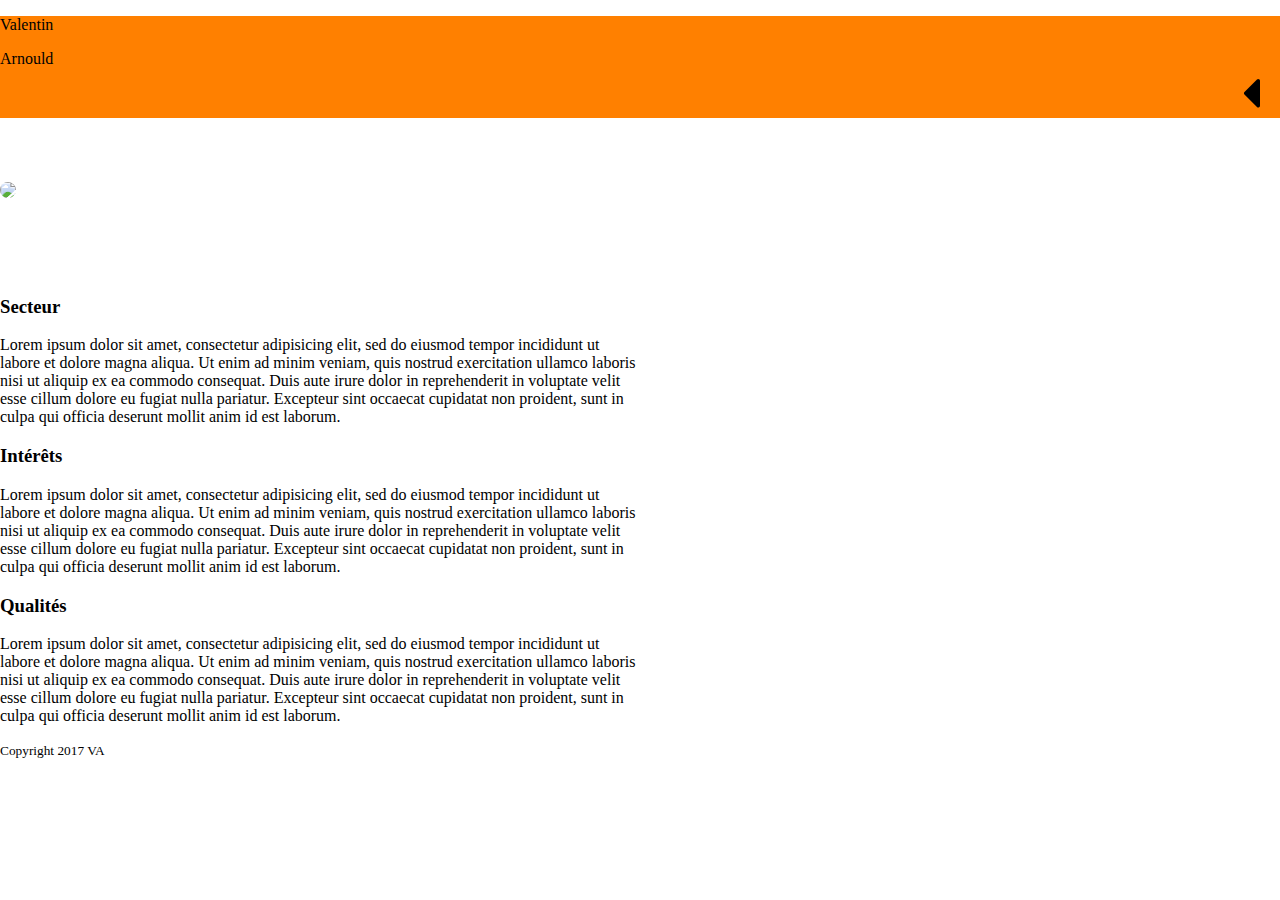
==== index.html @ 3ab49bd7 "ajouts animations" ====
<!DOCTYPE html>
<html lang="fr_FR">
  <head>
    <meta charset="utf-8">
    <title>Mon portefolio</title>
    <meta name="viewport" content="width=device-width, initial-scale=1, shrink-to-fit=no">
    <link rel="stylesheet" href="https://maxcdn.bootstrapcdn.com/font-awesome/4.7.0/css/font-awesome.min.css">
    <link rel="stylesheet" href="css/bootstrap.min.css">
    <link rel="stylesheet" href="css/style.css">
  </head>

  <body>
    <header class="container-fluid">
      <div class="row">
        <div class="col-2">
          <p class="main_nom">Valentin</p>
          <p class="main_nom">Arnould</p>
        </div>
        <div class="col-10 main_menu">
          <div class="develop">
            <ul class="flex-container list-no-style" style="margin-bottom: 0; margin-right: 20px">
              <li class="list-no-style"><a href="#">Présentation</a></li>
              <li class="list-no-style"><a href="#">Parcours</a></li>
              <li class="list-no-style"><a href="#">Compétences</a></li>
            </ul>
          </div>
          <i class="fa fa-caret-left fleche" aria-hidden="true"></i>
        </div>
      </div>
    </header>
    <main class="container mainc">
      <div class="row present" style="padding-bottom: 75px">
        <div class="col-4 bigimage">
          <img src="imgmoa.jpg" class="imgmoa">

          <div class="titres">
            <h3>Analyste programmeur</h3>
            <h3>Qualifié developpeur web junior</h3>
          </div>
        </div>

      </div>
      <div class="row">
        <div class="col">
          <h3>Secteur</h3>
          <p>Lorem ipsum dolor sit amet, consectetur adipisicing elit,
            sed do eiusmod tempor incididunt ut labore et dolore magna aliqua.
            Ut enim ad minim veniam, quis nostrud exercitation ullamco
            laboris nisi ut aliquip ex ea commodo consequat. Duis aute irure
            dolor in reprehenderit in voluptate velit esse cillum dolore eu
            fugiat nulla pariatur. Excepteur sint occaecat cupidatat non
            proident, sunt in culpa qui officia deserunt mollit anim id est
            laborum.</p>
        </div>
        <div class="col">
          <h3>Intérêts</h3>
          <p>Lorem ipsum dolor sit amet, consectetur adipisicing elit,
            sed do eiusmod tempor incididunt ut labore et dolore magna aliqua.
            Ut enim ad minim veniam, quis nostrud exercitation ullamco
            laboris nisi ut aliquip ex ea commodo consequat. Duis aute irure
            dolor in reprehenderit in voluptate velit esse cillum dolore eu
            fugiat nulla pariatur. Excepteur sint occaecat cupidatat non
            proident, sunt in culpa qui officia deserunt mollit anim id est
            laborum.</p>
        </div>
        <div class="col">
          <h3>Qualités</h3>
          <p>Lorem ipsum dolor sit amet, consectetur adipisicing elit,
            sed do eiusmod tempor incididunt ut labore et dolore magna aliqua.
            Ut enim ad minim veniam, quis nostrud exercitation ullamco
            laboris nisi ut aliquip ex ea commodo consequat. Duis aute irure
            dolor in reprehenderit in voluptate velit esse cillum dolore eu
            fugiat nulla pariatur. Excepteur sint occaecat cupidatat non
            proident, sunt in culpa qui officia deserunt mollit anim id est
            laborum.</p>
        </div>
      </div>

      <div class="raspb">

      </div>
    </main>
    <footer class="container text-center">
      <small>Copyright 2017 VA</small>
    </footer>

    <script src="https://code.jquery.com/jquery-3.2.1.slim.min.js"></script>
    <script src="https://cdnjs.cloudflare.com/ajax/libs/popper.js/1.11.0/umd/popper.min.js"></script>
    <script src="js/bootstrap.min.js"></script>
    <script src="js/script.js"></script>
  </body>
</html>
---- css/style.css ----
body {
  margin: 0;
  padding: 0;
}

header {
  //position: fixed;
  background-color: #ff8000;
}

.main_nom {
  margin-bottom: 0;
}

.main_menu {
  overflow: hidden;
  display: flex;
  align-items: center;
  justify-content: flex-end;
  position: relative;
}

.develop {
  transition: 0.5s;
  visibility: visible;
  position: absolute;
  opacity: 0;
  right: -100px;
}

.fleche {
  display: inline;
  float: right;
  font-size: 50px;
  /*padding-top: 10px;*/
  align-items: center;
  padding-right: 20px;
  transition: 1s;
}

.mainc {
  margin-top: 5%;
  width: 50%;
}

.present {
  transition: 2s;
}

.bigimage {
  position: relative;
  opacity: 0;
  transition: 2s all;
  margin: 0 auto;
  display: inline;
}

.titres {
  transition: 1s;
  position: absolute;
  top: 0;
  left: 0;
  width: 1000px;
  opacity: 0;
}


.imgmoa {
  max-width: 100%;
  border-radius: 50%;
  display: inline;
}

.mainc .col {

}

header ul li {

}

header li {
  padding-left: 5px;
  text-transform: uppercase;
}

header li:hover {
  background-color: #000;
  transition: 1s all;
}
header li a:hover {
  color: #fff;
}

header li a {
  color: black;
  font-weight: bold;
}

header ul {
  padding-left: 0;
}

.list-no-style {
  list-style: none;
}

.list-no-style li a {
  text-decoration: none;
}

.flex-container {
  display: flex;
  align-items: center;
  justify-content: center;
}

.flex-wrap {
  flex-wrap: wrap;
}

.flex-wrap-reverse {
  flex-wrap: wrap-reverse;
}

.half-size {
  width: 50%;
}

.min-size-small {
  min-width: 300px;
}

.section-container {
  padding-left: 10%;
  padding-right: 10%;
}

@media screen and (max-width : 800px) {
  .flex-container {
    padding-top: 1%;
  }

  .section-container {
    padding-left: 1%;
    padding-right: 1%;
  }
}
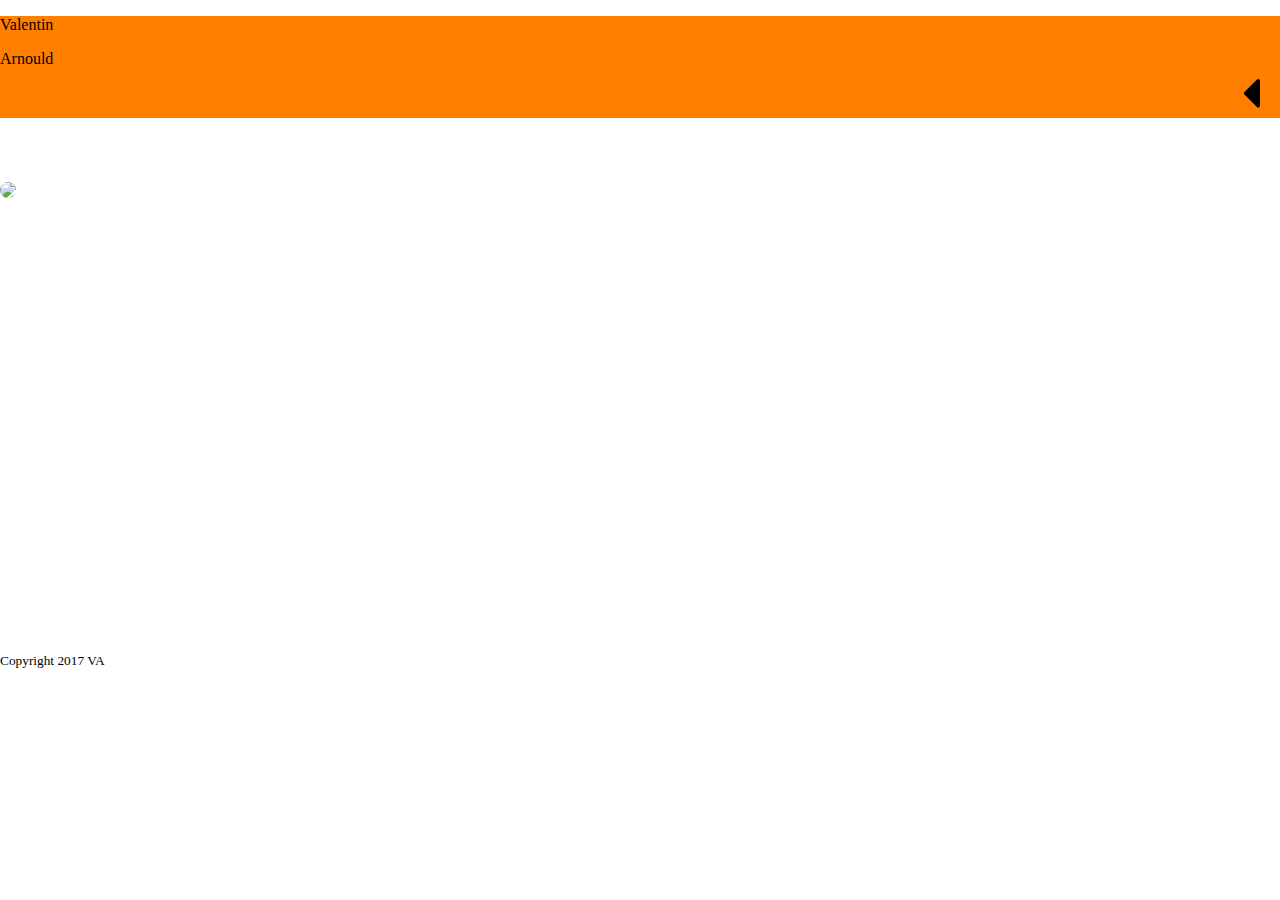
==== commit 7d30cafa: "correctif espace menu haut droite" ====
--- a/index.html
+++ b/index.html
@@ -19,9 +19,9 @@
         <div class="col-10 main_menu">
           <div class="develop">
             <ul class="flex-container list-no-style" style="margin-bottom: 0; margin-right: 20px">
-              <li class="list-no-style"><a href="#">Présentation</a></li>
-              <li class="list-no-style"><a href="#">Parcours</a></li>
-              <li class="list-no-style"><a href="#">Compétences</a></li>
+              <li class="list-no-style" style="padding-left: 0px"><a href="#">Présentation</a></li>
+              <li class="list-no-style" style="padding-left: 0px"><a href="#">Parcours</a></li>
+              <li class="list-no-style" style="padding-left: 0px"><a href="#">Compétences</a></li>
             </ul>
           </div>
           <i class="fa fa-caret-left fleche" aria-hidden="true"></i>
@@ -41,38 +41,35 @@
 
       </div>
       <div class="row">
-        <div class="col">
-          <h3>Secteur</h3>
-          <p>Lorem ipsum dolor sit amet, consectetur adipisicing elit,
-            sed do eiusmod tempor incididunt ut labore et dolore magna aliqua.
-            Ut enim ad minim veniam, quis nostrud exercitation ullamco
-            laboris nisi ut aliquip ex ea commodo consequat. Duis aute irure
-            dolor in reprehenderit in voluptate velit esse cillum dolore eu
-            fugiat nulla pariatur. Excepteur sint occaecat cupidatat non
-            proident, sunt in culpa qui officia deserunt mollit anim id est
-            laborum.</p>
+        <div class="col-4">
+          <div class="secteur">
+            <h3>Secteur</h3>
+            <p>Je me suis orienté dans le domaine de l'informatique, et spécialisé
+            dans le développement. Je travaille dans le développement de programmes,
+            scripts, et récemment au niveai site web. Je sais coder en langages compilés
+            tels que C, C++, C#, en langages de scripts tels que python, shell, html/css,
+            javascript, php. J'ai étudié des méthodes d'analyse UML (diagrammes use case,
+            sequence,class) ainsi que de BDD (entité/association, relationnel). J'ai
+            travaillé sur les systèmes windows, mac, ubuntu/raspbian et sais faire de la
+            virtualisation (machine virtuelle, vagrant).
+            </p>
+          </div>
         </div>
-        <div class="col">
-          <h3>Intérêts</h3>
-          <p>Lorem ipsum dolor sit amet, consectetur adipisicing elit,
-            sed do eiusmod tempor incididunt ut labore et dolore magna aliqua.
-            Ut enim ad minim veniam, quis nostrud exercitation ullamco
-            laboris nisi ut aliquip ex ea commodo consequat. Duis aute irure
-            dolor in reprehenderit in voluptate velit esse cillum dolore eu
-            fugiat nulla pariatur. Excepteur sint occaecat cupidatat non
-            proident, sunt in culpa qui officia deserunt mollit anim id est
-            laborum.</p>
+        <div class="col-4">
+          <div class="interets">
+            <h3>Intérêts</h3>
+            <p>Je sais m'intéresser un peu à tout, j'aime l'informatique,
+              la science, la philosophie, les jeux vidéos, la musique,
+              la science fiction et le fantastique. J'ai également pratiqué
+              divers activités et sports.</p>
+          </div>
         </div>
-        <div class="col">
-          <h3>Qualités</h3>
-          <p>Lorem ipsum dolor sit amet, consectetur adipisicing elit,
-            sed do eiusmod tempor incididunt ut labore et dolore magna aliqua.
-            Ut enim ad minim veniam, quis nostrud exercitation ullamco
-            laboris nisi ut aliquip ex ea commodo consequat. Duis aute irure
-            dolor in reprehenderit in voluptate velit esse cillum dolore eu
-            fugiat nulla pariatur. Excepteur sint occaecat cupidatat non
-            proident, sunt in culpa qui officia deserunt mollit anim id est
-            laborum.</p>
+        <div class="col-4">
+          <div class="qualites">
+            <h3>Qualités</h3>
+            <p>Je suis quelqu'un de jeune, ouvert d'esprit, motivé, positif,
+            curieux, et je sais être autonome comme travailler en équipe.</p>
+          </div>
         </div>
       </div>
 
@@ -84,7 +81,7 @@
       <small>Copyright 2017 VA</small>
     </footer>
 
-    <script src="https://code.jquery.com/jquery-3.2.1.slim.min.js"></script>
+    <script src="https://code.jquery.com/jquery-3.2.1.min.js"></script>
     <script src="https://cdnjs.cloudflare.com/ajax/libs/popper.js/1.11.0/umd/popper.min.js"></script>
     <script src="js/bootstrap.min.js"></script>
     <script src="js/script.js"></script>
--- a/css/style.css
+++ b/css/style.css
@@ -60,7 +60,32 @@
   position: absolute;
   top: 0;
   left: 0;
-  width: 1000px;
+  width: 500px;
+  opacity: 0;
+}
+
+.secteur {
+  transition: 1s;
+  position: relative;
+  top: -100%;
+  /*left: 0%;*/
+/*width: 500px;*/
+  opacity: 0;
+}
+.interets {
+  transition: 1s;
+  position: relative;
+  top: -100%;
+  /*left: 33%;
+/*width: 500px;*/
+  opacity: 0;
+}
+.qualites {
+  transition: 1s;
+  position: relative;
+  top: -100%;
+  /*left:66%;
+/*width: 500px;*/
   opacity: 0;
 }
 
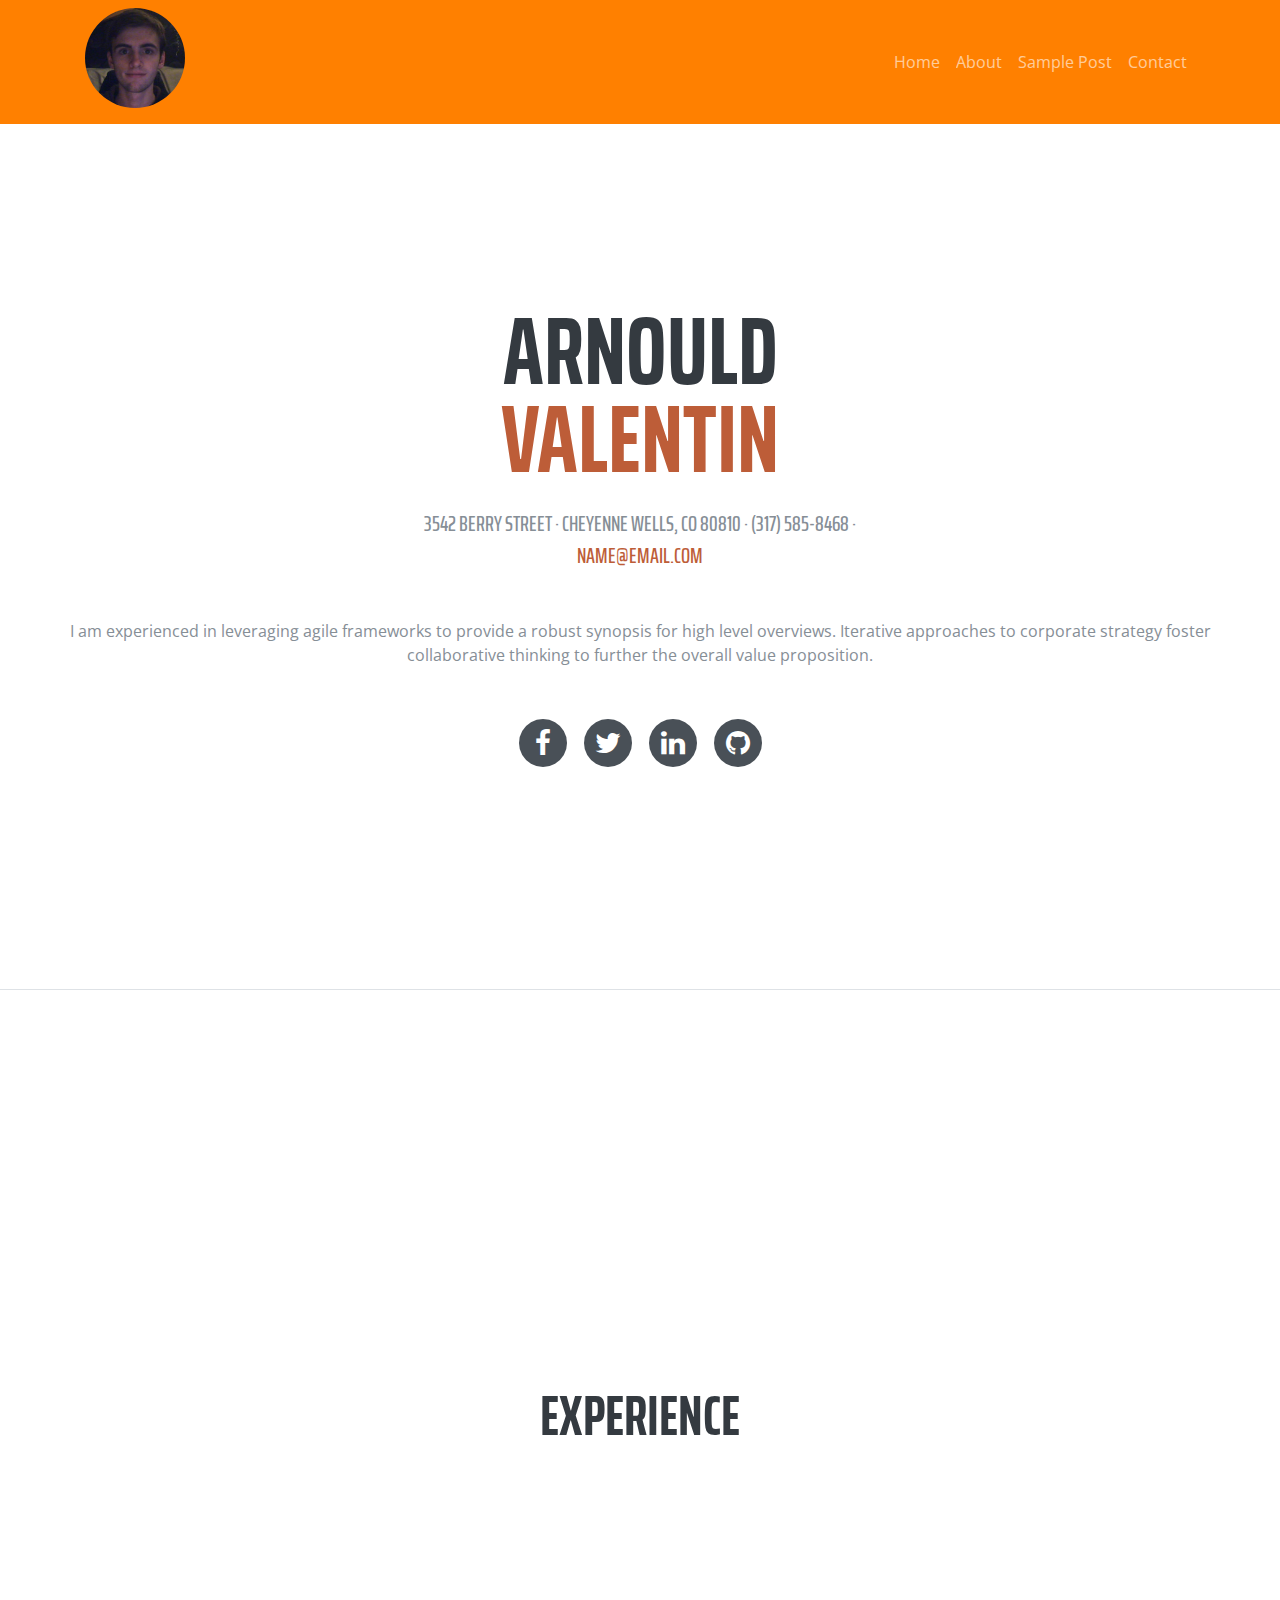
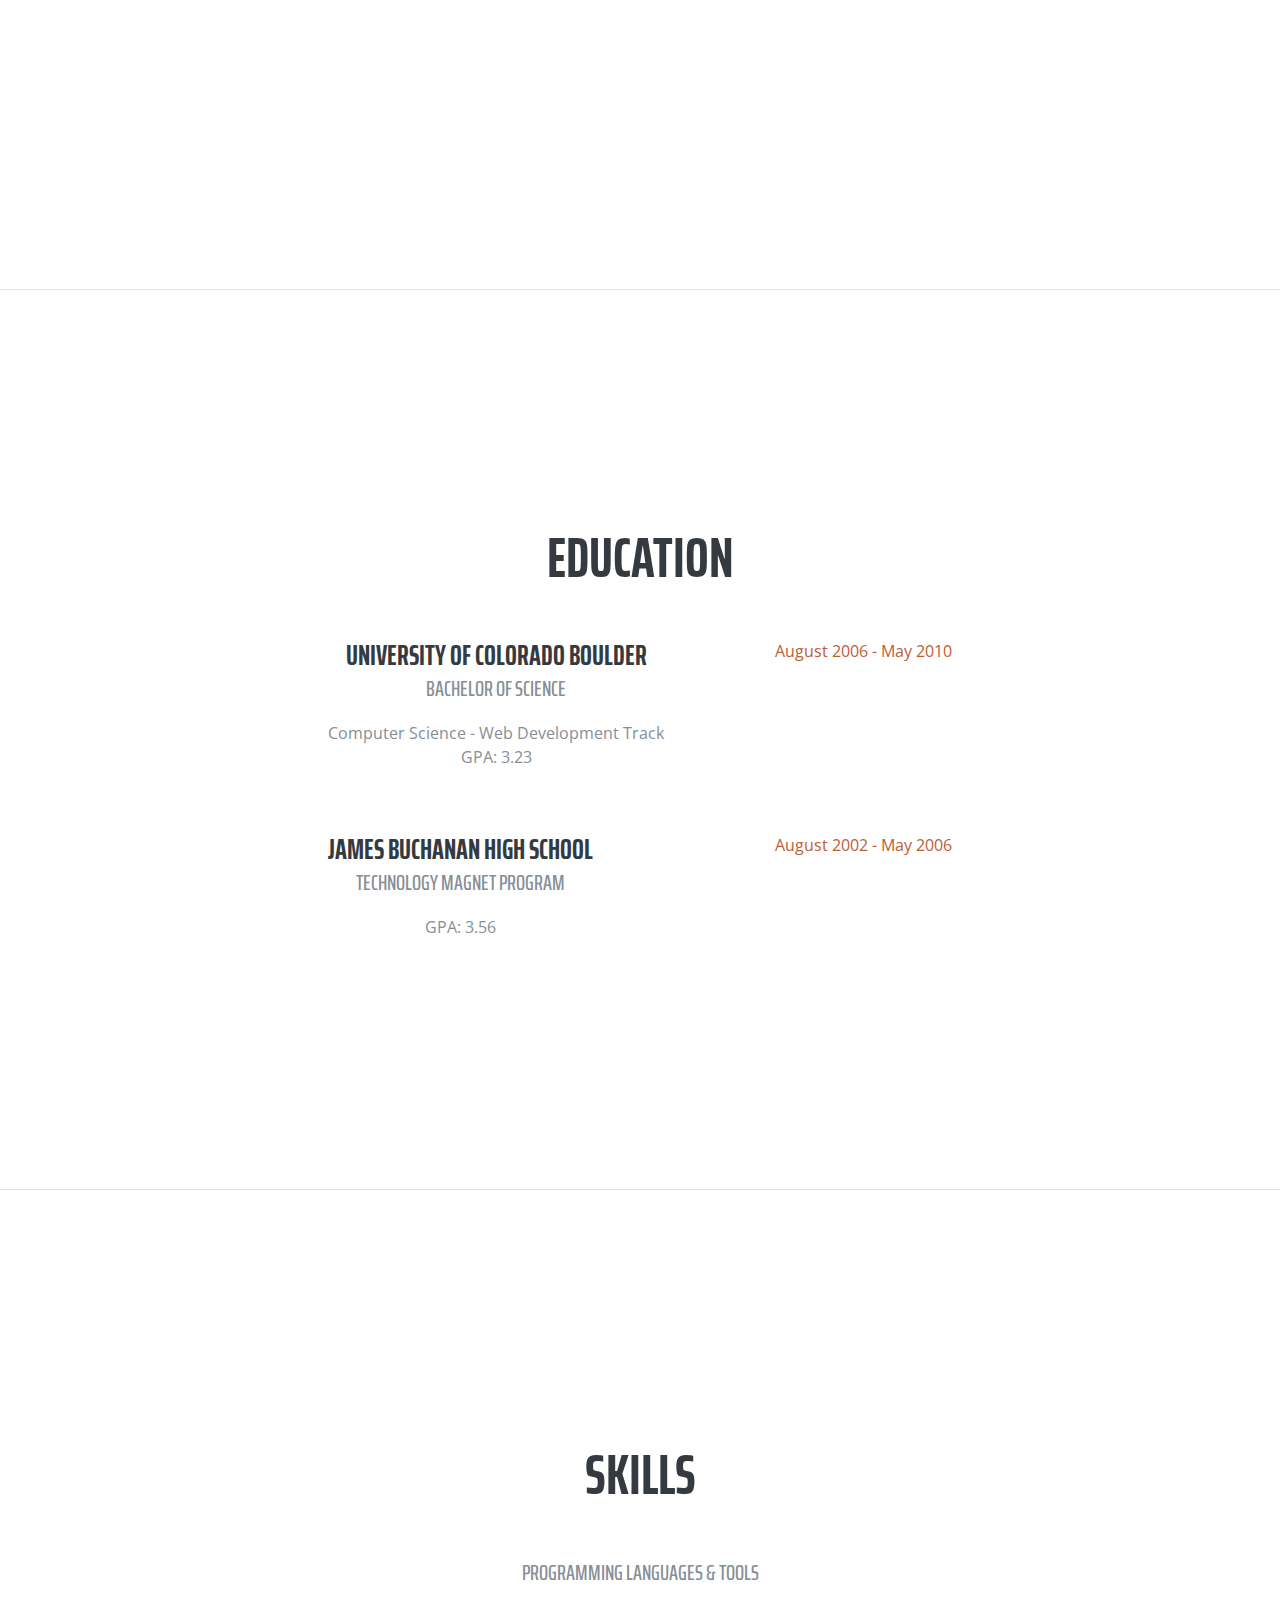
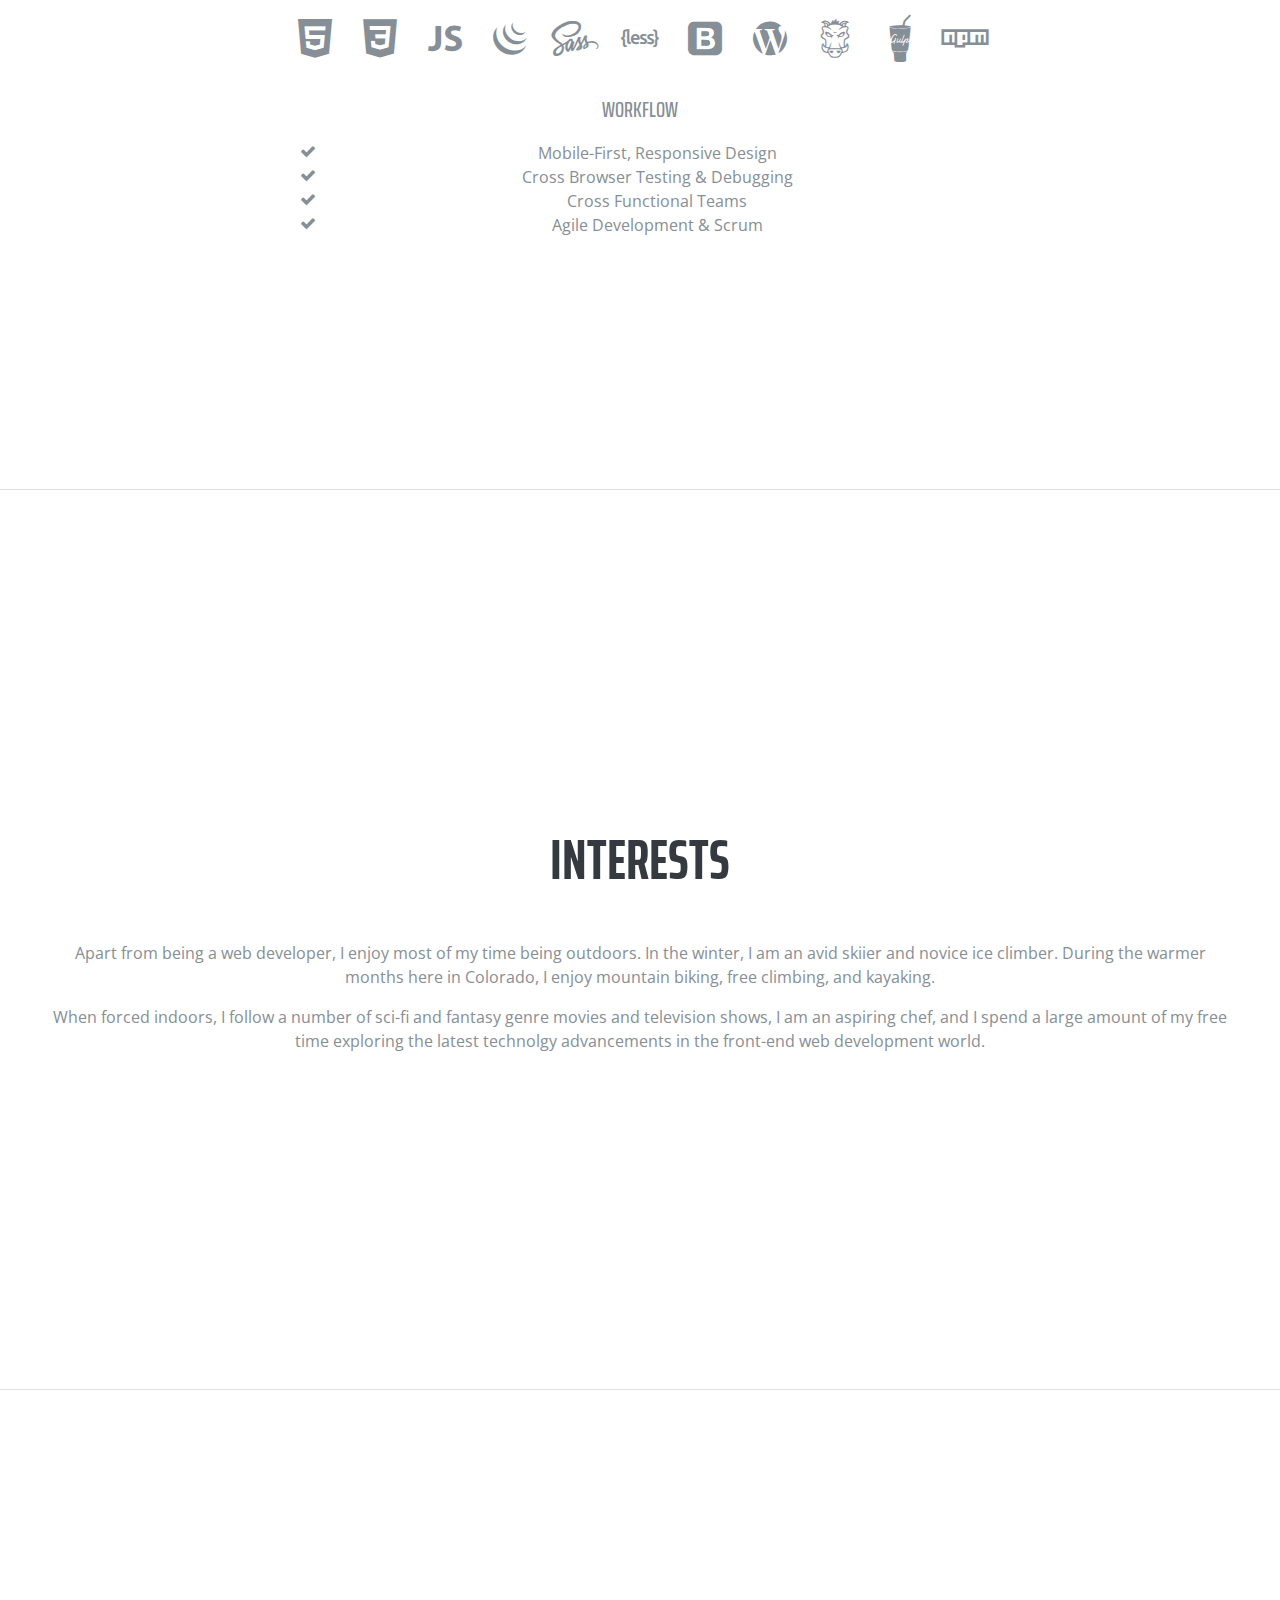
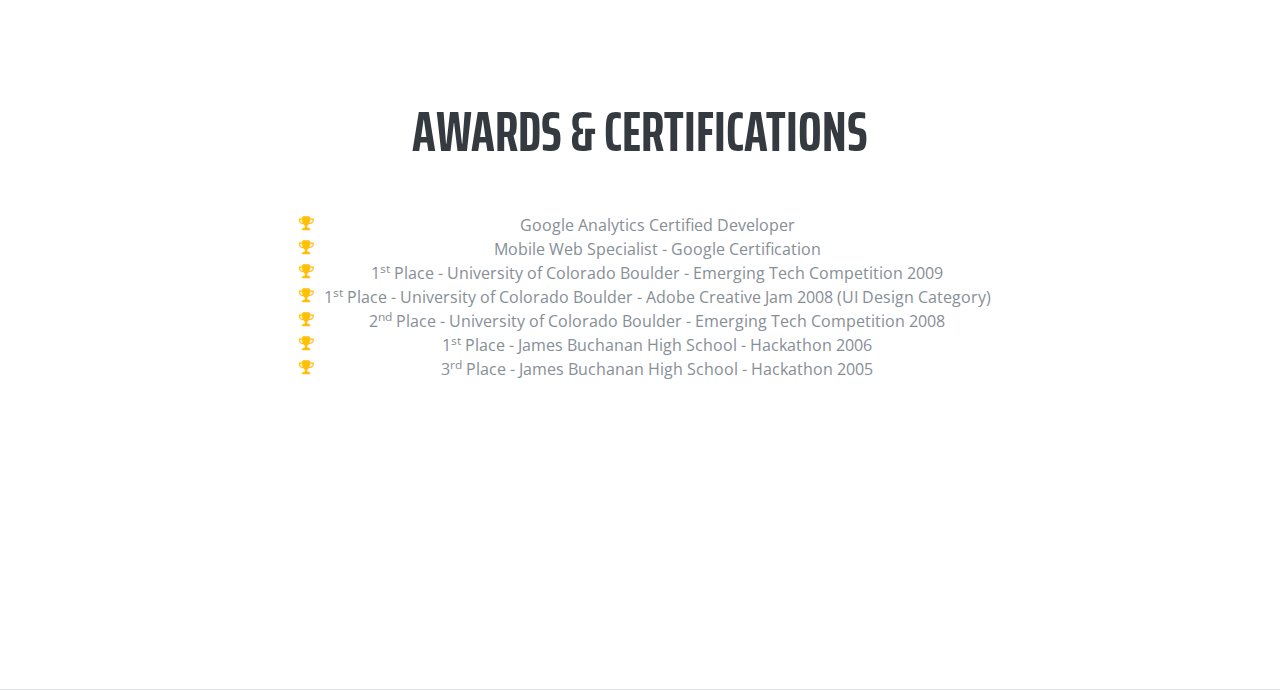
==== commit c6ab4b62: "New portefolio" ====
--- a/index.html
+++ b/index.html
@@ -1,89 +1,360 @@
 <!DOCTYPE html>
-<html lang="fr_FR">
-  <head>
-    <meta charset="utf-8">
-    <title>Mon portefolio</title>
-    <meta name="viewport" content="width=device-width, initial-scale=1, shrink-to-fit=no">
-    <link rel="stylesheet" href="https://maxcdn.bootstrapcdn.com/font-awesome/4.7.0/css/font-awesome.min.css">
-    <link rel="stylesheet" href="css/bootstrap.min.css">
-    <link rel="stylesheet" href="css/style.css">
-  </head>
-
-  <body>
-    <header class="container-fluid">
-      <div class="row">
-        <div class="col-2">
-          <p class="main_nom">Valentin</p>
-          <p class="main_nom">Arnould</p>
-        </div>
-        <div class="col-10 main_menu">
-          <div class="develop">
-            <ul class="flex-container list-no-style" style="margin-bottom: 0; margin-right: 20px">
-              <li class="list-no-style" style="padding-left: 0px"><a href="#">Présentation</a></li>
-              <li class="list-no-style" style="padding-left: 0px"><a href="#">Parcours</a></li>
-              <li class="list-no-style" style="padding-left: 0px"><a href="#">Compétences</a></li>
+<html lang="en">
+
+<head>
+
+  <meta charset="utf-8">
+  <meta name="viewport" content="width=device-width, initial-scale=1, shrink-to-fit=no">
+  <meta name="description" content="">
+  <meta name="author" content="">
+
+  <title>Resume - Start Bootstrap Theme</title>
+
+  <!-- Bootstrap core CSS -->
+  <link href="vendor/bootstrap/css/bootstrap.min.css" rel="stylesheet">
+
+  <!-- Custom fonts for this template -->
+  <link href="https://fonts.googleapis.com/css?family=Saira+Extra+Condensed:100,200,300,400,500,600,700,800,900" rel="stylesheet">
+  <link href="https://fonts.googleapis.com/css?family=Open+Sans:300,300i,400,400i,600,600i,700,700i,800,800i" rel="stylesheet">
+  <link href="vendor/font-awesome/css/font-awesome.min.css" rel="stylesheet">
+  <link rel="stylesheet" type="text/css" href="fullPage/jquery.fullPage.css" />
+  <link rel="stylesheet" href="css/animate.css">
+  <link href="vendor/devicons/css/devicons.min.css" rel="stylesheet">
+  <link href="vendor/simple-line-icons/css/simple-line-icons.css" rel="stylesheet">
+
+  <!-- Custom styles for this template -->
+  <link href="css/resume.min.css" rel="stylesheet">
+  <link href="css/style.css" rel="stylesheet">
+
+</head>
+
+<body>
+
+  <!-- Navigation -->
+  <nav class="navbar navbar-expand-lg navbar-light fixed-top" id="mainNav">
+    <div class="container">
+      <span class="d-none d-lg-block">
+        <img class="img-fluid img-profile rounded-circle mx-auto mb-2 Tronche" src="img/imgmoa.jpg" alt="">
+      </span>
+      <button class="navbar-toggler navbar-toggler-right" type="button" data-toggle="collapse" data-target="#navbarResponsive" aria-controls="navbarResponsive" aria-expanded="false" aria-label="Toggle navigation">
+        Menu
+        <i class="fa fa-bars"></i>
+      </button>
+      <div class="collapse navbar-collapse" id="navbarResponsive">
+        <ul class="navbar-nav ml-auto">
+          <li class="nav-item">
+            <a class="nav-link" href="index.html">Home</a>
+          </li>
+          <li class="nav-item">
+            <a class="nav-link" href="about.html">About</a>
+          </li>
+          <li class="nav-item">
+            <a class="nav-link" href="post.html">Sample Post</a>
+          </li>
+          <li class="nav-item">
+            <a class="nav-link" href="contact.html">Contact</a>
+          </li>
+        </ul>
+      </div>
+    </div>
+  </nav>
+
+  <div class="container-fluid p-0">
+    <div id="fullpage">
+      <div class="" style="margin-top: 7%">
+        <section class="section resume-section p-3 p-lg-5 d-flex d-column" id="about">
+          <div class="my-auto">
+            <h1 class="mb-0">Arnould<br>
+              <span class="text-primary">Valentin</span>
+            </h1>
+            <br>
+            <div class="subheading mb-5 TextHeadoom">3542 Berry Street · Cheyenne Wells, CO 80810 · (317) 585-8468 ·
+              <a href="mailto:name@email.com">name@email.com</a>
+            </div>
+            <p class="mb-5 TextHeadoom">I am experienced in leveraging agile frameworks to provide a robust synopsis for high level overviews. Iterative approaches to corporate strategy foster collaborative thinking to further the overall value proposition.</p>
+            <ul class="list-inline list-social-icons mb-0">
+              <li class="list-inline-item">
+                <a href="#">
+                  <span class="fa-stack fa-lg">
+                    <i class="fa fa-circle fa-stack-2x"></i>
+                    <i class="fa fa-facebook fa-stack-1x fa-inverse"></i>
+                  </span>
+                </a>
+              </li>
+              <li class="list-inline-item">
+                <a href="#">
+                  <span class="fa-stack fa-lg">
+                    <i class="fa fa-circle fa-stack-2x"></i>
+                    <i class="fa fa-twitter fa-stack-1x fa-inverse"></i>
+                  </span>
+                </a>
+              </li>
+              <li class="list-inline-item">
+                <a href="#">
+                  <span class="fa-stack fa-lg">
+                    <i class="fa fa-circle fa-stack-2x"></i>
+                    <i class="fa fa-linkedin fa-stack-1x fa-inverse"></i>
+                  </span>
+                </a>
+              </li>
+              <li class="list-inline-item">
+                <a href="#">
+                  <span class="fa-stack fa-lg">
+                    <i class="fa fa-circle fa-stack-2x"></i>
+                    <i class="fa fa-github fa-stack-1x fa-inverse"></i>
+                  </span>
+                </a>
+              </li>
             </ul>
           </div>
-          <i class="fa fa-caret-left fleche" aria-hidden="true"></i>
-        </div>
+        </section>
+
+        <section class="section resume-section p-3 p-lg-5 d-flex flex-column" id="experience">
+          <div class="my-auto">
+            <h2 class="mb-5">Experience</h2>
+
+          </div>
+
+        </section>
+
+        <section class="section resume-section p-3 p-lg-5 d-flex flex-column" id="education">
+          <div class="my-auto">
+            <h2 class="mb-5">Education</h2>
+
+            <div class="resume-item d-flex flex-column flex-md-row mb-5">
+              <div class="resume-content mr-auto">
+                <h3 class="mb-0">University of Colorado Boulder</h3>
+                <div class="subheading mb-3">Bachelor of Science</div>
+                <div>Computer Science - Web Development Track</div>
+                <p>GPA: 3.23</p>
+              </div>
+              <div class="resume-date text-md-right">
+                <span class="text-primary">August 2006 - May 2010</span>
+              </div>
+            </div>
+
+            <div class="resume-item d-flex flex-column flex-md-row">
+              <div class="resume-content mr-auto">
+                <h3 class="mb-0">James Buchanan High School</h3>
+                <div class="subheading mb-3">Technology Magnet Program</div>
+                <p>GPA: 3.56</p>
+              </div>
+              <div class="resume-date text-md-right">
+                <span class="text-primary">August 2002 - May 2006</span>
+              </div>
+            </div>
+
+          </div>
+        </section>
+
+        <section class="section resume-section p-3 p-lg-5 d-flex flex-column" id="skills">
+          <div class="my-auto">
+            <h2 class="mb-5">Skills</h2>
+
+            <div class="subheading mb-3">Programming Languages &amp; Tools</div>
+            <ul class="list-inline list-icons">
+              <li class="list-inline-item">
+                <i class="devicons devicons-html5"></i>
+              </li>
+              <li class="list-inline-item">
+                <i class="devicons devicons-css3"></i>
+              </li>
+              <li class="list-inline-item">
+                <i class="devicons devicons-javascript"></i>
+              </li>
+              <li class="list-inline-item">
+                <i class="devicons devicons-jquery"></i>
+              </li>
+              <li class="list-inline-item">
+                <i class="devicons devicons-sass"></i>
+              </li>
+              <li class="list-inline-item">
+                <i class="devicons devicons-less"></i>
+              </li>
+              <li class="list-inline-item">
+                <i class="devicons devicons-bootstrap"></i>
+              </li>
+              <li class="list-inline-item">
+                <i class="devicons devicons-wordpress"></i>
+              </li>
+              <li class="list-inline-item">
+                <i class="devicons devicons-grunt"></i>
+              </li>
+              <li class="list-inline-item">
+                <i class="devicons devicons-gulp"></i>
+              </li>
+              <li class="list-inline-item">
+                <i class="devicons devicons-npm"></i>
+              </li>
+            </ul>
+
+            <div class="subheading mb-3">Workflow</div>
+            <ul class="fa-ul mb-0">
+              <li>
+                <i class="fa-li fa fa-check"></i>
+                Mobile-First, Responsive Design
+              </li>
+              <li>
+                <i class="fa-li fa fa-check"></i>
+                Cross Browser Testing &amp; Debugging
+              </li>
+              <li>
+                <i class="fa-li fa fa-check"></i>
+                Cross Functional Teams
+              </li>
+              <li>
+                <i class="fa-li fa fa-check"></i>
+                Agile Development &amp; Scrum
+              </li>
+            </ul>
+          </div>
+        </section>
+
+        <section class="section resume-section p-3 p-lg-5 d-flex flex-column" id="interests">
+          <div class="my-auto">
+            <h2 class="mb-5">Interests</h2>
+            <p>Apart from being a web developer, I enjoy most of my time being outdoors. In the winter, I am an avid skiier and novice ice climber. During the warmer months here in Colorado, I enjoy mountain biking, free climbing, and kayaking.</p>
+            <p class="mb-0">When forced indoors, I follow a number of sci-fi and fantasy genre movies and television shows, I am an aspiring chef, and I spend a large amount of my free time exploring the latest technolgy advancements in the front-end web development world.</p>
+          </div>
+        </section>
+
+        <section class="section resume-section p-3 p-lg-5 d-flex flex-column" id="awards">
+          <div class="my-auto">
+            <h2 class="mb-5">Awards &amp; Certifications</h2>
+            <ul class="fa-ul mb-0">
+              <li>
+                <i class="fa-li fa fa-trophy text-warning"></i>
+                Google Analytics Certified Developer
+              </li>
+              <li>
+                <i class="fa-li fa fa-trophy text-warning"></i>
+                Mobile Web Specialist - Google Certification
+              </li>
+              <li>
+                <i class="fa-li fa fa-trophy text-warning"></i>
+                1<sup>st</sup>
+                Place - University of Colorado Boulder - Emerging Tech Competition 2009
+              </li>
+              <li>
+                <i class="fa-li fa fa-trophy text-warning"></i>
+                1<sup>st</sup>
+                Place - University of Colorado Boulder - Adobe Creative Jam 2008 (UI Design Category)
+              </li>
+              <li>
+                <i class="fa-li fa fa-trophy text-warning"></i>
+                2<sup>nd</sup>
+                Place - University of Colorado Boulder - Emerging Tech Competition 2008
+              </li>
+              <li>
+                <li>
+                  <i class="fa-li fa fa-trophy text-warning"></i>
+                  1<sup>st</sup>
+                  Place - James Buchanan High School - Hackathon 2006
+                </li>
+                <li>
+                  <i class="fa-li fa fa-trophy text-warning"></i>
+                  3<sup>rd</sup>
+                  Place - James Buchanan High School - Hackathon 2005
+                </li>
+              </ul>
+            </div>
+          </section>
       </div>
-    </header>
-    <main class="container mainc">
-      <div class="row present" style="padding-bottom: 75px">
-        <div class="col-4 bigimage">
-          <img src="imgmoa.jpg" class="imgmoa">
-
-          <div class="titres">
-            <h3>Analyste programmeur</h3>
-            <h3>Qualifié developpeur web junior</h3>
-          </div>
-        </div>
-
-      </div>
-      <div class="row">
-        <div class="col-4">
-          <div class="secteur">
-            <h3>Secteur</h3>
-            <p>Je me suis orienté dans le domaine de l'informatique, et spécialisé
-            dans le développement. Je travaille dans le développement de programmes,
-            scripts, et récemment au niveai site web. Je sais coder en langages compilés
-            tels que C, C++, C#, en langages de scripts tels que python, shell, html/css,
-            javascript, php. J'ai étudié des méthodes d'analyse UML (diagrammes use case,
-            sequence,class) ainsi que de BDD (entité/association, relationnel). J'ai
-            travaillé sur les systèmes windows, mac, ubuntu/raspbian et sais faire de la
-            virtualisation (machine virtuelle, vagrant).
-            </p>
-          </div>
-        </div>
-        <div class="col-4">
-          <div class="interets">
-            <h3>Intérêts</h3>
-            <p>Je sais m'intéresser un peu à tout, j'aime l'informatique,
-              la science, la philosophie, les jeux vidéos, la musique,
-              la science fiction et le fantastique. J'ai également pratiqué
-              divers activités et sports.</p>
-          </div>
-        </div>
-        <div class="col-4">
-          <div class="qualites">
-            <h3>Qualités</h3>
-            <p>Je suis quelqu'un de jeune, ouvert d'esprit, motivé, positif,
-            curieux, et je sais être autonome comme travailler en équipe.</p>
-          </div>
-        </div>
-      </div>
-
-      <div class="raspb">
-
-      </div>
-    </main>
-    <footer class="container text-center">
-      <small>Copyright 2017 VA</small>
-    </footer>
-
-    <script src="https://code.jquery.com/jquery-3.2.1.min.js"></script>
-    <script src="https://cdnjs.cloudflare.com/ajax/libs/popper.js/1.11.0/umd/popper.min.js"></script>
-    <script src="js/bootstrap.min.js"></script>
-    <script src="js/script.js"></script>
-  </body>
+    </div>
+
+    </div>
+
+    <!-- Bootstrap core JavaScript -->
+    <!--<script src="vendor/jquery/jquery.min.js"></script>-->
+    <script src="https://code.jquery.com/jquery-3.2.1.js"
+    integrity="sha256-DZAnKJ/6XZ9si04Hgrsxu/8s717jcIzLy3oi35EouyE="
+    crossorigin="anonymous"></script>
+    <script src="vendor/bootstrap/js/bootstrap.bundle.min.js"></script>
+
+    <!-- Plugin JavaScript -->
+    <script src="vendor/jquery-easing/jquery.easing.min.js"></script>
+    <script type="text/javascript" src="fullPage/vendors/scrolloverflow.min.js"></script>
+    <script type="text/javascript" src="fullPage/jquery.fullPage.js"></script>
+    <!-- Custom scripts for this template -->
+    <script src="js/resume.min.js"></script>
+
+    <script>
+    $(document).ready(function() {
+      $('#fullpage').fullpage({
+    		//Navigation
+    		menu: '#menu',
+    		lockAnchors: false,
+    		anchors:['firstPage', 'secondPage'],
+    		navigation: false,
+    		navigationPosition: 'right',
+    		navigationTooltips: ['firstSlide', 'secondSlide'],
+    		showActiveTooltip: false,
+    		slidesNavigation: false,
+    		slidesNavPosition: 'bottom',
+
+    		//Scrolling
+    		css3: true,
+    		scrollingSpeed: 700,
+    		autoScrolling: true,
+    		fitToSection: true,
+    		fitToSectionDelay: 1000,
+    		scrollBar: false,
+    		easing: 'easeOutExpo',
+    		easingcss3: 'ease',
+    		loopBottom: false,
+    		loopTop: false,
+    		loopHorizontal: true,
+    		continuousVertical: false,
+    		continuousHorizontal: false,
+    		scrollHorizontally: false,
+    		interlockedSlides: false,
+    		dragAndMove: false,
+    		offsetSections: false,
+    		resetSliders: false,
+    		fadingEffect: true,
+    		normalScrollElements: '#element1, .element2',
+    		scrollOverflow: false,
+    		scrollOverflowReset: true,
+    		scrollOverflowOptions: null,
+    		touchSensitivity: 15,
+    		normalScrollElementTouchThreshold: 5,
+    		bigSectionsDestination: null,
+
+    		//Accessibility
+    		keyboardScrolling: true,
+    		animateAnchor: true,
+    		recordHistory: true,
+
+    		//Design
+    		controlArrows: true,
+    		verticalCentered: true,
+    		//sectionsColor : ['#ccc', '#fff'],
+    		paddingTop: '3em',
+    		paddingBottom: '10px',
+    		fixedElements: '.navbar, #header, .footer',
+    		responsiveWidth: 0,
+    		responsiveHeight: 0,
+    		responsiveSlides: false,
+    		parallax: false,
+    		parallaxOptions: {type: 'reveal', percentage: 62, property: 'translate'},
+
+    		//Custom selectors
+    		sectionSelector: '.section',
+    		slideSelector: '.slide',
+
+    		lazyLoading: true,
+
+    		//events
+    		onLeave: function(index, nextIndex, direction){},
+    		afterLoad: function(anchorLink, index){},
+    		afterRender: function(){},
+    		afterResize: function(){},
+    		afterResponsive: function(isResponsive){},
+    		afterSlideLoad: function(anchorLink, index, slideAnchor, slideIndex){},
+    		onSlideLeave: function(anchorLink, index, slideIndex, direction, nextSlideIndex){}
+    	});
+    });
+    </script>
+
+</body>
 </html>
--- a/vendor/devicons/css/devicons.min.css
+++ b/vendor/devicons/css/devicons.min.css
@@ -0,0 +1,4 @@
+/*!
+ *  Devicons 1.8.0 made by Theodore Vorillas / http://vorillaz.com 
+ */
+@font-face{font-family:devicons;src:url(../fonts/devicons.eot?xqxft6);src:url(../fonts/devicons.eot?#iefixxqxft6) format("embedded-opentype"),url(../fonts/devicons.woff?xqxft6) format("woff"),url(../fonts/devicons.ttf?xqxft6) format("truetype"),url(../fonts/devicons.svg?xqxft6#devicons) format("svg");font-weight:400;font-style:normal}.devicons{font-family:devicons;speak:none;font-style:normal;font-weight:400;font-variant:normal;text-transform:none;line-height:1;-webkit-font-smoothing:antialiased;-moz-osx-font-smoothing:grayscale}.devicons-git:before{content:"\e602"}.devicons-git_compare:before{content:"\e628"}.devicons-git_branch:before{content:"\e625"}.devicons-git_commit:before{content:"\e629"}.devicons-git_pull_request:before{content:"\e626"}.devicons-git_merge:before{content:"\e627"}.devicons-bitbucket:before{content:"\e603"}.devicons-github_alt:before{content:"\e608"}.devicons-github_badge:before{content:"\e609"}.devicons-github:before{content:"\e60a"}.devicons-github_full:before{content:"\e617"}.devicons-java:before{content:"\e638"}.devicons-ruby:before{content:"\e639"}.devicons-scala:before{content:"\e637"}.devicons-python:before{content:"\e63c"}.devicons-go:before{content:"\e624"}.devicons-ruby_on_rails:before{content:"\e63b"}.devicons-django:before{content:"\e61d"}.devicons-markdown:before{content:"\e63e"}.devicons-php:before{content:"\e63d"}.devicons-mysql:before{content:"\e604"}.devicons-streamline:before{content:"\e605"}.devicons-database:before{content:"\e606"}.devicons-laravel:before{content:"\e63f"}.devicons-javascript:before{content:"\e64e"}.devicons-angular:before{content:"\e653"}.devicons-backbone:before{content:"\e652"}.devicons-coffeescript:before{content:"\e651"}.devicons-jquery:before{content:"\e650"}.devicons-modernizr:before{content:"\e620"}.devicons-jquery_ui:before{content:"\e654"}.devicons-ember:before{content:"\e61b"}.devicons-dojo:before{content:"\e61c"}.devicons-nodejs:before{content:"\e619"}.devicons-nodejs_small:before{content:"\e618"}.devicons-javascript_shield:before{content:"\e64f"}.devicons-bootstrap:before{content:"\e647"}.devicons-sass:before{content:"\e64b"}.devicons-css3_full:before{content:"\e64a"}.devicons-css3:before{content:"\e649"}.devicons-html5:before{content:"\e636"}.devicons-html5_multimedia:before{content:"\e632"}.devicons-html5_device_access:before{content:"\e633"}.devicons-html5_3d_effects:before{content:"\e635"}.devicons-html5_connectivity:before{content:"\e634"}.devicons-ghost_small:before{content:"\e614"}.devicons-ghost:before{content:"\e61f"}.devicons-magento:before{content:"\e640"}.devicons-joomla:before{content:"\e641"}.devicons-jekyll_small:before{content:"\e60d"}.devicons-drupal:before{content:"\e642"}.devicons-wordpress:before{content:"\e60b"}.devicons-grunt:before{content:"\e64c"}.devicons-bower:before{content:"\e64d"}.devicons-npm:before{content:"\e61e"}.devicons-yahoo_small:before{content:"\e62b"}.devicons-yahoo:before{content:"\e615"}.devicons-bing_small:before{content:"\e600"}.devicons-windows:before{content:"\e60f"}.devicons-linux:before{content:"\e612"}.devicons-ubuntu:before{content:"\e63a"}.devicons-android:before{content:"\e60e"}.devicons-apple:before{content:"\e611"}.devicons-appstore:before{content:"\e613"}.devicons-phonegap:before{content:"\e630"}.devicons-blackberry:before{content:"\e623"}.devicons-stackoverflow:before{content:"\e610"}.devicons-techcrunch:before{content:"\e62c"}.devicons-codrops:before{content:"\e62f"}.devicons-css_tricks:before{content:"\e601"}.devicons-smashing_magazine:before{content:"\e62d"}.devicons-netmagazine:before{content:"\e62e"}.devicons-codepen:before{content:"\e616"}.devicons-cssdeck:before{content:"\e62a"}.devicons-hackernews:before{content:"\e61a"}.devicons-dropbox:before{content:"\e607"}.devicons-google_drive:before{content:"\e631"}.devicons-visualstudio:before{content:"\e60c"}.devicons-unity_small:before{content:"\e621"}.devicons-raspberry_pi:before{content:"\e622"}.devicons-chrome:before{content:"\e643"}.devicons-ie:before{content:"\e644"}.devicons-firefox:before{content:"\e645"}.devicons-opera:before{content:"\e646"}.devicons-safari:before{content:"\e648"}.devicons-swift:before{content:"\e655"}.devicons-symfony:before{content:"\e656"}.devicons-symfony_badge:before{content:"\e657"}.devicons-less:before{content:"\e658"}.devicons-stylus:before{content:"\e659"}.devicons-trello:before{content:"\e65a"}.devicons-atlassian:before{content:"\e65b"}.devicons-jira:before{content:"\e65c"}.devicons-envato:before{content:"\e65d"}.devicons-snap_svg:before{content:"\e65e"}.devicons-raphael:before{content:"\e65f"}.devicons-google_analytics:before{content:"\e660"}.devicons-compass:before{content:"\e661"}.devicons-onedrive:before{content:"\e662"}.devicons-gulp:before{content:"\e663"}.devicons-atom:before{content:"\e664"}.devicons-cisco:before{content:"\e665"}.devicons-nancy:before{content:"\e666"}.devicons-clojure:before{content:"\e668"}.devicons-clojure_alt:before{content:"\e66a"}.devicons-perl:before{content:"\e669"}.devicons-celluloid:before{content:"\e66b"}.devicons-w3c:before{content:"\e66c"}.devicons-redis:before{content:"\e66d"}.devicons-postgresql:before{content:"\e66e"}.devicons-webplatform:before{content:"\e66f"}.devicons-jenkins:before{content:"\e667"}.devicons-requirejs:before{content:"\e670"}.devicons-opensource:before{content:"\e671"}.devicons-typo3:before{content:"\e672"}.devicons-uikit:before{content:"\e673"}.devicons-doctrine:before{content:"\e674"}.devicons-groovy:before{content:"\e675"}.devicons-nginx:before{content:"\e676"}.devicons-haskell:before{content:"\e677"}.devicons-zend:before{content:"\e678"}.devicons-gnu:before{content:"\e679"}.devicons-yeoman:before{content:"\e67a"}.devicons-heroku:before{content:"\e67b"}.devicons-debian:before{content:"\e67d"}.devicons-travis:before{content:"\e67e"}.devicons-dotnet:before{content:"\e67f"}.devicons-codeigniter:before{content:"\e680"}.devicons-javascript_badge:before{content:"\e681"}.devicons-yii:before{content:"\e682"}.devicons-msql_server:before{content:"\e67c"}.devicons-composer:before{content:"\e683"}.devicons-krakenjs_badge:before{content:"\e684"}.devicons-krakenjs:before{content:"\e685"}.devicons-mozilla:before{content:"\e686"}.devicons-firebase:before{content:"\e687"}.devicons-sizzlejs:before{content:"\e688"}.devicons-creativecommons:before{content:"\e689"}.devicons-creativecommons_badge:before{content:"\e68a"}.devicons-mitlicence:before{content:"\e68b"}.devicons-senchatouch:before{content:"\e68c"}.devicons-bugsense:before{content:"\e68d"}.devicons-extjs:before{content:"\e68e"}.devicons-mootools_badge:before{content:"\e68f"}.devicons-mootools:before{content:"\e690"}.devicons-ruby_rough:before{content:"\e691"}.devicons-komodo:before{content:"\e692"}.devicons-coda:before{content:"\e693"}.devicons-bintray:before{content:"\e694"}.devicons-terminal:before{content:"\e695"}.devicons-code:before{content:"\e696"}.devicons-responsive:before{content:"\e697"}.devicons-dart:before{content:"\e698"}.devicons-aptana:before{content:"\e699"}.devicons-mailchimp:before{content:"\e69a"}.devicons-netbeans:before{content:"\e69b"}.devicons-dreamweaver:before{content:"\e69c"}.devicons-brackets:before{content:"\e69d"}.devicons-eclipse:before{content:"\e69e"}.devicons-cloud9:before{content:"\e69f"}.devicons-scrum:before{content:"\e6a0"}.devicons-prolog:before{content:"\e6a1"}.devicons-terminal_badge:before{content:"\e6a2"}.devicons-code_badge:before{content:"\e6a3"}.devicons-mongodb:before{content:"\e6a4"}.devicons-meteor:before{content:"\e6a5"}.devicons-meteorfull:before{content:"\e6a6"}.devicons-fsharp:before{content:"\e6a7"}.devicons-rust:before{content:"\e6a8"}.devicons-ionic:before{content:"\e6a9"}.devicons-sublime:before{content:"\e6aa"}.devicons-appcelerator:before{content:"\e6ab"}.devicons-asterisk:before{content:"\e6ac"}.devicons-aws:before{content:"\e6ad"}.devicons-digital-ocean:before{content:"\e6ae"}.devicons-dlang:before{content:"\e6af"}.devicons-docker:before{content:"\e6b0"}.devicons-erlang:before{content:"\e6b1"}.devicons-google-cloud-platform:before{content:"\e6b2"}.devicons-grails:before{content:"\e6b3"}.devicons-illustrator:before{content:"\e6b4"}.devicons-intellij:before{content:"\e6b5"}.devicons-materializecss:before{content:"\e6b6"}.devicons-openshift:before{content:"\e6b7"}.devicons-photoshop:before{content:"\e6b8"}.devicons-rackspace:before{content:"\e6b9"}.devicons-react:before{content:"\e6ba"}.devicons-redhat:before{content:"\e6bb"}.devicons-scriptcs:before{content:"\e6bc"}.devicons-sqllite:before{content:"\e6c4"}.devicons-vim:before{content:"\e6c5"}--- a/vendor/simple-line-icons/css/simple-line-icons.css
+++ b/vendor/simple-line-icons/css/simple-line-icons.css
@@ -0,0 +1,778 @@
+@font-face {
+  font-family: 'simple-line-icons';
+  src: url('../fonts/Simple-Line-Icons.eot?v=2.4.0');
+  src: url('../fonts/Simple-Line-Icons.eot?v=2.4.0#iefix') format('embedded-opentype'), url('../fonts/Simple-Line-Icons.woff2?v=2.4.0') format('woff2'), url('../fonts/Simple-Line-Icons.ttf?v=2.4.0') format('truetype'), url('../fonts/Simple-Line-Icons.woff?v=2.4.0') format('woff'), url('../fonts/Simple-Line-Icons.svg?v=2.4.0#simple-line-icons') format('svg');
+  font-weight: normal;
+  font-style: normal;
+}
+/*
+ Use the following CSS code if you want to have a class per icon.
+ Instead of a list of all class selectors, you can use the generic [class*="icon-"] selector, but it's slower:
+*/
+.icon-user,
+.icon-people,
+.icon-user-female,
+.icon-user-follow,
+.icon-user-following,
+.icon-user-unfollow,
+.icon-login,
+.icon-logout,
+.icon-emotsmile,
+.icon-phone,
+.icon-call-end,
+.icon-call-in,
+.icon-call-out,
+.icon-map,
+.icon-location-pin,
+.icon-direction,
+.icon-directions,
+.icon-compass,
+.icon-layers,
+.icon-menu,
+.icon-list,
+.icon-options-vertical,
+.icon-options,
+.icon-arrow-down,
+.icon-arrow-left,
+.icon-arrow-right,
+.icon-arrow-up,
+.icon-arrow-up-circle,
+.icon-arrow-left-circle,
+.icon-arrow-right-circle,
+.icon-arrow-down-circle,
+.icon-check,
+.icon-clock,
+.icon-plus,
+.icon-minus,
+.icon-close,
+.icon-event,
+.icon-exclamation,
+.icon-organization,
+.icon-trophy,
+.icon-screen-smartphone,
+.icon-screen-desktop,
+.icon-plane,
+.icon-notebook,
+.icon-mustache,
+.icon-mouse,
+.icon-magnet,
+.icon-energy,
+.icon-disc,
+.icon-cursor,
+.icon-cursor-move,
+.icon-crop,
+.icon-chemistry,
+.icon-speedometer,
+.icon-shield,
+.icon-screen-tablet,
+.icon-magic-wand,
+.icon-hourglass,
+.icon-graduation,
+.icon-ghost,
+.icon-game-controller,
+.icon-fire,
+.icon-eyeglass,
+.icon-envelope-open,
+.icon-envelope-letter,
+.icon-bell,
+.icon-badge,
+.icon-anchor,
+.icon-wallet,
+.icon-vector,
+.icon-speech,
+.icon-puzzle,
+.icon-printer,
+.icon-present,
+.icon-playlist,
+.icon-pin,
+.icon-picture,
+.icon-handbag,
+.icon-globe-alt,
+.icon-globe,
+.icon-folder-alt,
+.icon-folder,
+.icon-film,
+.icon-feed,
+.icon-drop,
+.icon-drawer,
+.icon-docs,
+.icon-doc,
+.icon-diamond,
+.icon-cup,
+.icon-calculator,
+.icon-bubbles,
+.icon-briefcase,
+.icon-book-open,
+.icon-basket-loaded,
+.icon-basket,
+.icon-bag,
+.icon-action-undo,
+.icon-action-redo,
+.icon-wrench,
+.icon-umbrella,
+.icon-trash,
+.icon-tag,
+.icon-support,
+.icon-frame,
+.icon-size-fullscreen,
+.icon-size-actual,
+.icon-shuffle,
+.icon-share-alt,
+.icon-share,
+.icon-rocket,
+.icon-question,
+.icon-pie-chart,
+.icon-pencil,
+.icon-note,
+.icon-loop,
+.icon-home,
+.icon-grid,
+.icon-graph,
+.icon-microphone,
+.icon-music-tone-alt,
+.icon-music-tone,
+.icon-earphones-alt,
+.icon-earphones,
+.icon-equalizer,
+.icon-like,
+.icon-dislike,
+.icon-control-start,
+.icon-control-rewind,
+.icon-control-play,
+.icon-control-pause,
+.icon-control-forward,
+.icon-control-end,
+.icon-volume-1,
+.icon-volume-2,
+.icon-volume-off,
+.icon-calendar,
+.icon-bulb,
+.icon-chart,
+.icon-ban,
+.icon-bubble,
+.icon-camrecorder,
+.icon-camera,
+.icon-cloud-download,
+.icon-cloud-upload,
+.icon-envelope,
+.icon-eye,
+.icon-flag,
+.icon-heart,
+.icon-info,
+.icon-key,
+.icon-link,
+.icon-lock,
+.icon-lock-open,
+.icon-magnifier,
+.icon-magnifier-add,
+.icon-magnifier-remove,
+.icon-paper-clip,
+.icon-paper-plane,
+.icon-power,
+.icon-refresh,
+.icon-reload,
+.icon-settings,
+.icon-star,
+.icon-symbol-female,
+.icon-symbol-male,
+.icon-target,
+.icon-credit-card,
+.icon-paypal,
+.icon-social-tumblr,
+.icon-social-twitter,
+.icon-social-facebook,
+.icon-social-instagram,
+.icon-social-linkedin,
+.icon-social-pinterest,
+.icon-social-github,
+.icon-social-google,
+.icon-social-reddit,
+.icon-social-skype,
+.icon-social-dribbble,
+.icon-social-behance,
+.icon-social-foursqare,
+.icon-social-soundcloud,
+.icon-social-spotify,
+.icon-social-stumbleupon,
+.icon-social-youtube,
+.icon-social-dropbox,
+.icon-social-vkontakte,
+.icon-social-steam {
+  font-family: 'simple-line-icons';
+  speak: none;
+  font-style: normal;
+  font-weight: normal;
+  font-variant: normal;
+  text-transform: none;
+  line-height: 1;
+  /* Better Font Rendering =========== */
+  -webkit-font-smoothing: antialiased;
+  -moz-osx-font-smoothing: grayscale;
+}
+.icon-user:before {
+  content: "\e005";
+}
+.icon-people:before {
+  content: "\e001";
+}
+.icon-user-female:before {
+  content: "\e000";
+}
+.icon-user-follow:before {
+  content: "\e002";
+}
+.icon-user-following:before {
+  content: "\e003";
+}
+.icon-user-unfollow:before {
+  content: "\e004";
+}
+.icon-login:before {
+  content: "\e066";
+}
+.icon-logout:before {
+  content: "\e065";
+}
+.icon-emotsmile:before {
+  content: "\e021";
+}
+.icon-phone:before {
+  content: "\e600";
+}
+.icon-call-end:before {
+  content: "\e048";
+}
+.icon-call-in:before {
+  content: "\e047";
+}
+.icon-call-out:before {
+  content: "\e046";
+}
+.icon-map:before {
+  content: "\e033";
+}
+.icon-location-pin:before {
+  content: "\e096";
+}
+.icon-direction:before {
+  content: "\e042";
+}
+.icon-directions:before {
+  content: "\e041";
+}
+.icon-compass:before {
+  content: "\e045";
+}
+.icon-layers:before {
+  content: "\e034";
+}
+.icon-menu:before {
+  content: "\e601";
+}
+.icon-list:before {
+  content: "\e067";
+}
+.icon-options-vertical:before {
+  content: "\e602";
+}
+.icon-options:before {
+  content: "\e603";
+}
+.icon-arrow-down:before {
+  content: "\e604";
+}
+.icon-arrow-left:before {
+  content: "\e605";
+}
+.icon-arrow-right:before {
+  content: "\e606";
+}
+.icon-arrow-up:before {
+  content: "\e607";
+}
+.icon-arrow-up-circle:before {
+  content: "\e078";
+}
+.icon-arrow-left-circle:before {
+  content: "\e07a";
+}
+.icon-arrow-right-circle:before {
+  content: "\e079";
+}
+.icon-arrow-down-circle:before {
+  content: "\e07b";
+}
+.icon-check:before {
+  content: "\e080";
+}
+.icon-clock:before {
+  content: "\e081";
+}
+.icon-plus:before {
+  content: "\e095";
+}
+.icon-minus:before {
+  content: "\e615";
+}
+.icon-close:before {
+  content: "\e082";
+}
+.icon-event:before {
+  content: "\e619";
+}
+.icon-exclamation:before {
+  content: "\e617";
+}
+.icon-organization:before {
+  content: "\e616";
+}
+.icon-trophy:before {
+  content: "\e006";
+}
+.icon-screen-smartphone:before {
+  content: "\e010";
+}
+.icon-screen-desktop:before {
+  content: "\e011";
+}
+.icon-plane:before {
+  content: "\e012";
+}
+.icon-notebook:before {
+  content: "\e013";
+}
+.icon-mustache:before {
+  content: "\e014";
+}
+.icon-mouse:before {
+  content: "\e015";
+}
+.icon-magnet:before {
+  content: "\e016";
+}
+.icon-energy:before {
+  content: "\e020";
+}
+.icon-disc:before {
+  content: "\e022";
+}
+.icon-cursor:before {
+  content: "\e06e";
+}
+.icon-cursor-move:before {
+  content: "\e023";
+}
+.icon-crop:before {
+  content: "\e024";
+}
+.icon-chemistry:before {
+  content: "\e026";
+}
+.icon-speedometer:before {
+  content: "\e007";
+}
+.icon-shield:before {
+  content: "\e00e";
+}
+.icon-screen-tablet:before {
+  content: "\e00f";
+}
+.icon-magic-wand:before {
+  content: "\e017";
+}
+.icon-hourglass:before {
+  content: "\e018";
+}
+.icon-graduation:before {
+  content: "\e019";
+}
+.icon-ghost:before {
+  content: "\e01a";
+}
+.icon-game-controller:before {
+  content: "\e01b";
+}
+.icon-fire:before {
+  content: "\e01c";
+}
+.icon-eyeglass:before {
+  content: "\e01d";
+}
+.icon-envelope-open:before {
+  content: "\e01e";
+}
+.icon-envelope-letter:before {
+  content: "\e01f";
+}
+.icon-bell:before {
+  content: "\e027";
+}
+.icon-badge:before {
+  content: "\e028";
+}
+.icon-anchor:before {
+  content: "\e029";
+}
+.icon-wallet:before {
+  content: "\e02a";
+}
+.icon-vector:before {
+  content: "\e02b";
+}
+.icon-speech:before {
+  content: "\e02c";
+}
+.icon-puzzle:before {
+  content: "\e02d";
+}
+.icon-printer:before {
+  content: "\e02e";
+}
+.icon-present:before {
+  content: "\e02f";
+}
+.icon-playlist:before {
+  content: "\e030";
+}
+.icon-pin:before {
+  content: "\e031";
+}
+.icon-picture:before {
+  content: "\e032";
+}
+.icon-handbag:before {
+  content: "\e035";
+}
+.icon-globe-alt:before {
+  content: "\e036";
+}
+.icon-globe:before {
+  content: "\e037";
+}
+.icon-folder-alt:before {
+  content: "\e039";
+}
+.icon-folder:before {
+  content: "\e089";
+}
+.icon-film:before {
+  content: "\e03a";
+}
+.icon-feed:before {
+  content: "\e03b";
+}
+.icon-drop:before {
+  content: "\e03e";
+}
+.icon-drawer:before {
+  content: "\e03f";
+}
+.icon-docs:before {
+  content: "\e040";
+}
+.icon-doc:before {
+  content: "\e085";
+}
+.icon-diamond:before {
+  content: "\e043";
+}
+.icon-cup:before {
+  content: "\e044";
+}
+.icon-calculator:before {
+  content: "\e049";
+}
+.icon-bubbles:before {
+  content: "\e04a";
+}
+.icon-briefcase:before {
+  content: "\e04b";
+}
+.icon-book-open:before {
+  content: "\e04c";
+}
+.icon-basket-loaded:before {
+  content: "\e04d";
+}
+.icon-basket:before {
+  content: "\e04e";
+}
+.icon-bag:before {
+  content: "\e04f";
+}
+.icon-action-undo:before {
+  content: "\e050";
+}
+.icon-action-redo:before {
+  content: "\e051";
+}
+.icon-wrench:before {
+  content: "\e052";
+}
+.icon-umbrella:before {
+  content: "\e053";
+}
+.icon-trash:before {
+  content: "\e054";
+}
+.icon-tag:before {
+  content: "\e055";
+}
+.icon-support:before {
+  content: "\e056";
+}
+.icon-frame:before {
+  content: "\e038";
+}
+.icon-size-fullscreen:before {
+  content: "\e057";
+}
+.icon-size-actual:before {
+  content: "\e058";
+}
+.icon-shuffle:before {
+  content: "\e059";
+}
+.icon-share-alt:before {
+  content: "\e05a";
+}
+.icon-share:before {
+  content: "\e05b";
+}
+.icon-rocket:before {
+  content: "\e05c";
+}
+.icon-question:before {
+  content: "\e05d";
+}
+.icon-pie-chart:before {
+  content: "\e05e";
+}
+.icon-pencil:before {
+  content: "\e05f";
+}
+.icon-note:before {
+  content: "\e060";
+}
+.icon-loop:before {
+  content: "\e064";
+}
+.icon-home:before {
+  content: "\e069";
+}
+.icon-grid:before {
+  content: "\e06a";
+}
+.icon-graph:before {
+  content: "\e06b";
+}
+.icon-microphone:before {
+  content: "\e063";
+}
+.icon-music-tone-alt:before {
+  content: "\e061";
+}
+.icon-music-tone:before {
+  content: "\e062";
+}
+.icon-earphones-alt:before {
+  content: "\e03c";
+}
+.icon-earphones:before {
+  content: "\e03d";
+}
+.icon-equalizer:before {
+  content: "\e06c";
+}
+.icon-like:before {
+  content: "\e068";
+}
+.icon-dislike:before {
+  content: "\e06d";
+}
+.icon-control-start:before {
+  content: "\e06f";
+}
+.icon-control-rewind:before {
+  content: "\e070";
+}
+.icon-control-play:before {
+  content: "\e071";
+}
+.icon-control-pause:before {
+  content: "\e072";
+}
+.icon-control-forward:before {
+  content: "\e073";
+}
+.icon-control-end:before {
+  content: "\e074";
+}
+.icon-volume-1:before {
+  content: "\e09f";
+}
+.icon-volume-2:before {
+  content: "\e0a0";
+}
+.icon-volume-off:before {
+  content: "\e0a1";
+}
+.icon-calendar:before {
+  content: "\e075";
+}
+.icon-bulb:before {
+  content: "\e076";
+}
+.icon-chart:before {
+  content: "\e077";
+}
+.icon-ban:before {
+  content: "\e07c";
+}
+.icon-bubble:before {
+  content: "\e07d";
+}
+.icon-camrecorder:before {
+  content: "\e07e";
+}
+.icon-camera:before {
+  content: "\e07f";
+}
+.icon-cloud-download:before {
+  content: "\e083";
+}
+.icon-cloud-upload:before {
+  content: "\e084";
+}
+.icon-envelope:before {
+  content: "\e086";
+}
+.icon-eye:before {
+  content: "\e087";
+}
+.icon-flag:before {
+  content: "\e088";
+}
+.icon-heart:before {
+  content: "\e08a";
+}
+.icon-info:before {
+  content: "\e08b";
+}
+.icon-key:before {
+  content: "\e08c";
+}
+.icon-link:before {
+  content: "\e08d";
+}
+.icon-lock:before {
+  content: "\e08e";
+}
+.icon-lock-open:before {
+  content: "\e08f";
+}
+.icon-magnifier:before {
+  content: "\e090";
+}
+.icon-magnifier-add:before {
+  content: "\e091";
+}
+.icon-magnifier-remove:before {
+  content: "\e092";
+}
+.icon-paper-clip:before {
+  content: "\e093";
+}
+.icon-paper-plane:before {
+  content: "\e094";
+}
+.icon-power:before {
+  content: "\e097";
+}
+.icon-refresh:before {
+  content: "\e098";
+}
+.icon-reload:before {
+  content: "\e099";
+}
+.icon-settings:before {
+  content: "\e09a";
+}
+.icon-star:before {
+  content: "\e09b";
+}
+.icon-symbol-female:before {
+  content: "\e09c";
+}
+.icon-symbol-male:before {
+  content: "\e09d";
+}
+.icon-target:before {
+  content: "\e09e";
+}
+.icon-credit-card:before {
+  content: "\e025";
+}
+.icon-paypal:before {
+  content: "\e608";
+}
+.icon-social-tumblr:before {
+  content: "\e00a";
+}
+.icon-social-twitter:before {
+  content: "\e009";
+}
+.icon-social-facebook:before {
+  content: "\e00b";
+}
+.icon-social-instagram:before {
+  content: "\e609";
+}
+.icon-social-linkedin:before {
+  content: "\e60a";
+}
+.icon-social-pinterest:before {
+  content: "\e60b";
+}
+.icon-social-github:before {
+  content: "\e60c";
+}
+.icon-social-google:before {
+  content: "\e60d";
+}
+.icon-social-reddit:before {
+  content: "\e60e";
+}
+.icon-social-skype:before {
+  content: "\e60f";
+}
+.icon-social-dribbble:before {
+  content: "\e00d";
+}
+.icon-social-behance:before {
+  content: "\e610";
+}
+.icon-social-foursqare:before {
+  content: "\e611";
+}
+.icon-social-soundcloud:before {
+  content: "\e612";
+}
+.icon-social-spotify:before {
+  content: "\e613";
+}
+.icon-social-stumbleupon:before {
+  content: "\e614";
+}
+.icon-social-youtube:before {
+  content: "\e008";
+}
+.icon-social-dropbox:before {
+  content: "\e00c";
+}
+.icon-social-vkontakte:before {
+  content: "\e618";
+}
+.icon-social-steam:before {
+  content: "\e620";
+}
--- a/css/resume.min.css
+++ b/css/resume.min.css
@@ -0,0 +1,5 @@
+/*!
+ * Start Bootstrap - Resume v4.0.0-beta.2 (https://startbootstrap.com/template-overviews/resume)
+ * Copyright 2013-2017 Start Bootstrap
+ * Licensed under MIT (https://github.com/BlackrockDigital/startbootstrap-resume/blob/master/LICENSE)
+ */body{font-family:'Open Sans',serif;padding-top:54px;color:#868e96}@media (min-width:992px){body{padding-top:0;padding-left:17rem}}h1,h2,h3,h4,h5,h6{font-family:'Saira Extra Condensed',serif;font-weight:700;text-transform:uppercase;color:#343a40}h1{font-size:6rem;line-height:5.5rem}h2{font-size:3.5rem}.subheading{text-transform:uppercase;font-weight:500;font-family:'Saira Extra Condensed',serif;font-size:1.35rem}.list-social-icons a{color:#495057}.list-social-icons a:hover{color:#bd5d38}.list-social-icons a .fa-lg{font-size:1.75rem}.list-icons{font-size:3rem}.list-icons .list-inline-item i:hover{color:#bd5d38}#sideNav .navbar-nav .nav-item .nav-link{font-weight:600;text-transform:uppercase}@media (min-width:992px){#sideNav{text-align:center;position:fixed;top:0;left:0;display:flex;flex-direction:column;width:17rem;height:100vh}#sideNav .navbar-brand{display:flex;margin:auto auto 0;padding:.5rem}#sideNav .navbar-brand .img-profile{max-width:10rem;max-height:10rem;border:.5rem solid rgba(255,255,255,.2)}#sideNav .navbar-collapse{display:flex;align-items:flex-start;flex-grow:0;width:100%;margin-bottom:auto}#sideNav .navbar-collapse .navbar-nav{flex-direction:column;width:100%}#sideNav .navbar-collapse .navbar-nav .nav-item{display:block}#sideNav .navbar-collapse .navbar-nav .nav-item .nav-link{display:block}}section.resume-section{border-bottom:1px solid #dee2e6;padding-top:5rem!important;padding-bottom:5rem!important}section.resume-section .resume-item .resume-date{min-width:none}@media (min-width:768px){section.resume-section{min-height:100vh}section.resume-section .resume-item .resume-date{min-width:18rem}}@media (min-width:992px){section.resume-section{padding-top:3rem!important;padding-bottom:3rem!important}}.bg-primary{background-color:#bd5d38!important}.text-primary{color:#bd5d38!important}a{color:#bd5d38}a:active,a:focus,a:hover{color:#824027}--- a/css/style.css
+++ b/css/style.css
@@ -1,173 +1,47 @@
 body {
-  margin: 0;
-  padding: 0;
+  padding-left: 0 !important;
 }
 
-header {
-  //position: fixed;
+.TopMenu {
   background-color: #ff8000;
 }
 
-.main_nom {
-  margin-bottom: 0;
+.Tronche {
+  height: 100px;
 }
 
-.main_menu {
-  overflow: hidden;
-  display: flex;
-  align-items: center;
-  justify-content: flex-end;
-  position: relative;
+#mainNav {
+  background: #ff8000;
 }
 
-.develop {
+ul li a.nav-link{
+  color: white !important;
+  opacity: 0.6;
   transition: 0.5s;
-  visibility: visible;
-  position: absolute;
-  opacity: 0;
-  right: -100px;
 }
 
-.fleche {
-  display: inline;
-  float: right;
-  font-size: 50px;
-  /*padding-top: 10px;*/
-  align-items: center;
-  padding-right: 20px;
-  transition: 1s;
+ul li a.nav-link:hover{
+  color: white !important;
+    opacity: 1;
+      transition: 0.5s;
 }
 
-.mainc {
-  margin-top: 5%;
-  width: 50%;
+.my-auto {
+  margin-left: auto!important;
+  margin-right: auto!important;
+  display: flex;
+  flex-direction: column;
+  text-align: center;
 }
 
-.present {
-  transition: 2s;
+.my-auto h1 {
+  display: flex;
+  flex-direction: column;
+  text-align: center;
 }
 
-.bigimage {
-  position: relative;
-  opacity: 0;
-  transition: 2s all;
-  margin: 0 auto;
-  display: inline;
+.TextHeadoom{
+  display: flex;
+  flex-direction: column;
+  text-align: center;
 }
-
-.titres {
-  transition: 1s;
-  position: absolute;
-  top: 0;
-  left: 0;
-  width: 500px;
-  opacity: 0;
-}
-
-.secteur {
-  transition: 1s;
-  position: relative;
-  top: -100%;
-  /*left: 0%;*/
-/*width: 500px;*/
-  opacity: 0;
-}
-.interets {
-  transition: 1s;
-  position: relative;
-  top: -100%;
-  /*left: 33%;
-/*width: 500px;*/
-  opacity: 0;
-}
-.qualites {
-  transition: 1s;
-  position: relative;
-  top: -100%;
-  /*left:66%;
-/*width: 500px;*/
-  opacity: 0;
-}
-
-
-.imgmoa {
-  max-width: 100%;
-  border-radius: 50%;
-  display: inline;
-}
-
-.mainc .col {
-
-}
-
-header ul li {
-
-}
-
-header li {
-  padding-left: 5px;
-  text-transform: uppercase;
-}
-
-header li:hover {
-  background-color: #000;
-  transition: 1s all;
-}
-header li a:hover {
-  color: #fff;
-}
-
-header li a {
-  color: black;
-  font-weight: bold;
-}
-
-header ul {
-  padding-left: 0;
-}
-
-.list-no-style {
-  list-style: none;
-}
-
-.list-no-style li a {
-  text-decoration: none;
-}
-
-.flex-container {
-  display: flex;
-  align-items: center;
-  justify-content: center;
-}
-
-.flex-wrap {
-  flex-wrap: wrap;
-}
-
-.flex-wrap-reverse {
-  flex-wrap: wrap-reverse;
-}
-
-.half-size {
-  width: 50%;
-}
-
-.min-size-small {
-  min-width: 300px;
-}
-
-.section-container {
-  padding-left: 10%;
-  padding-right: 10%;
-}
-
-@media screen and (max-width : 800px) {
-  .flex-container {
-    padding-top: 1%;
-  }
-
-  .section-container {
-    padding-left: 1%;
-    padding-right: 1%;
-  }
-}
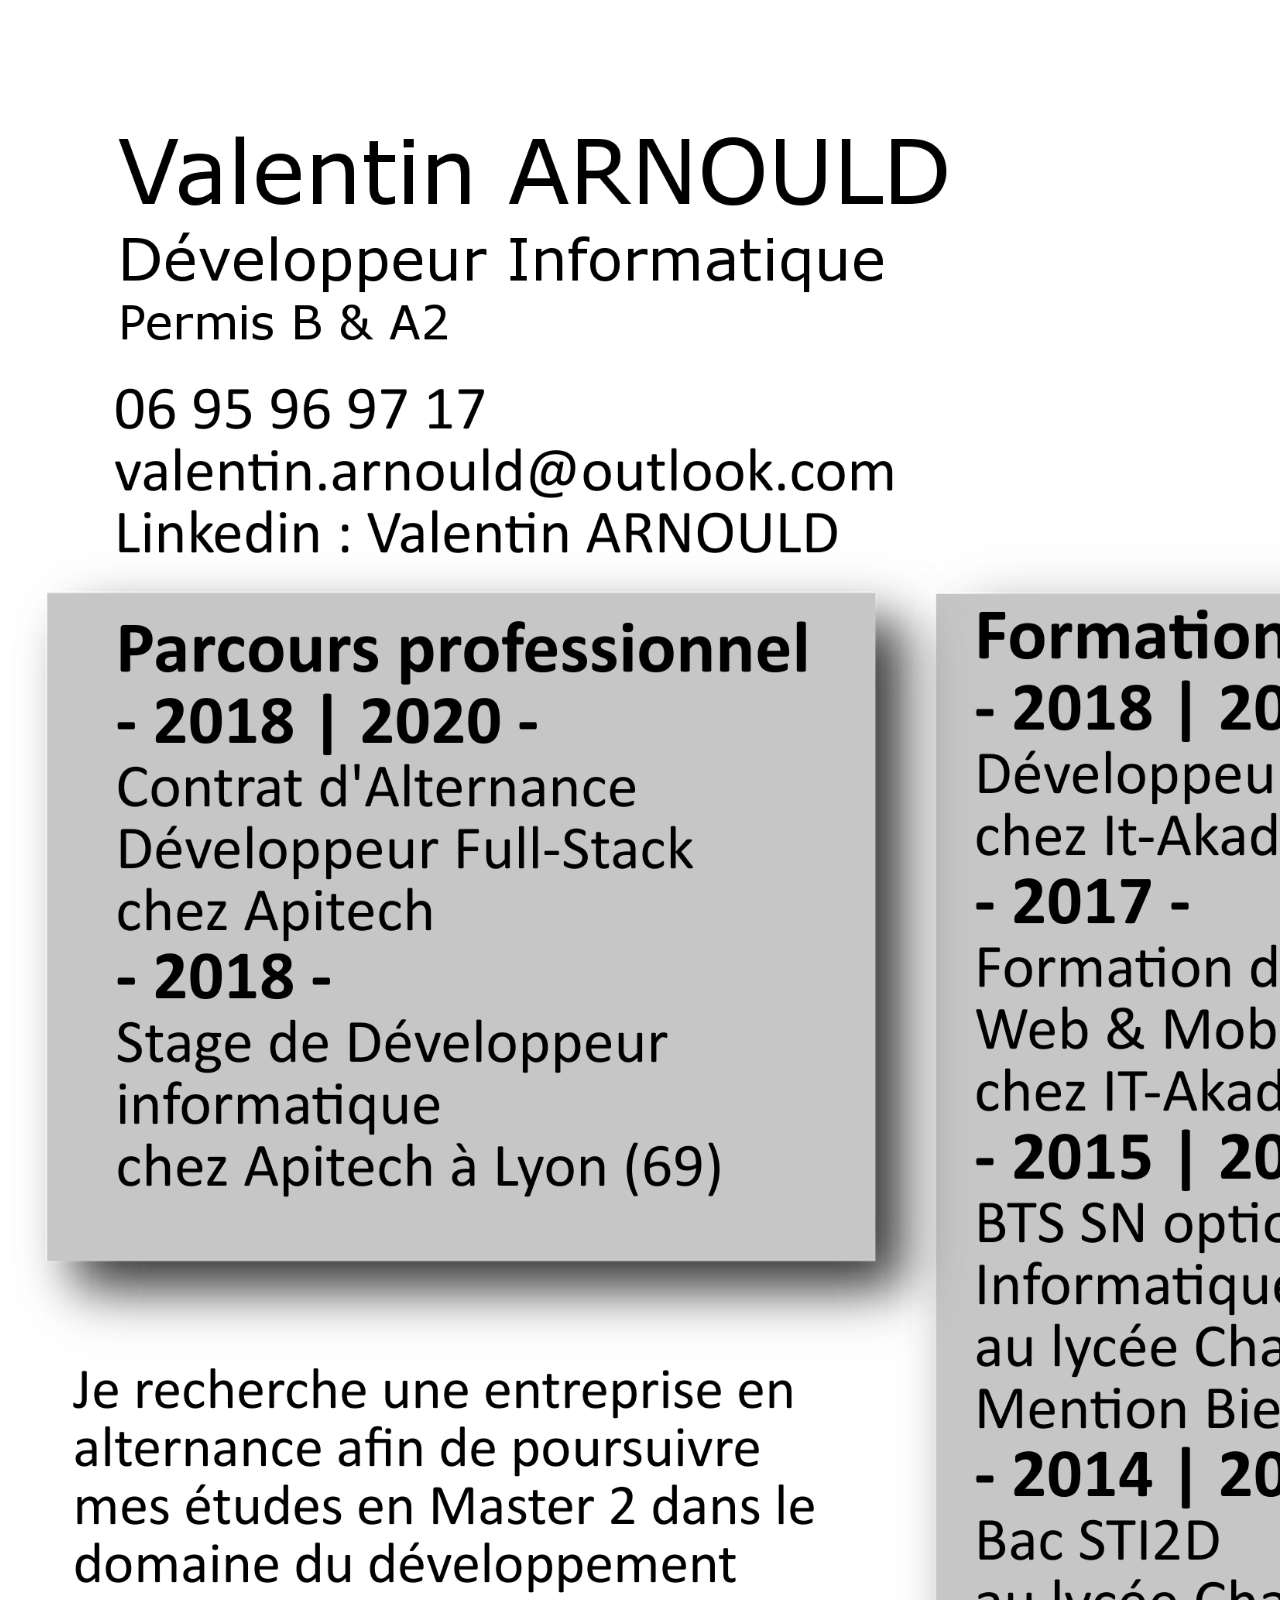
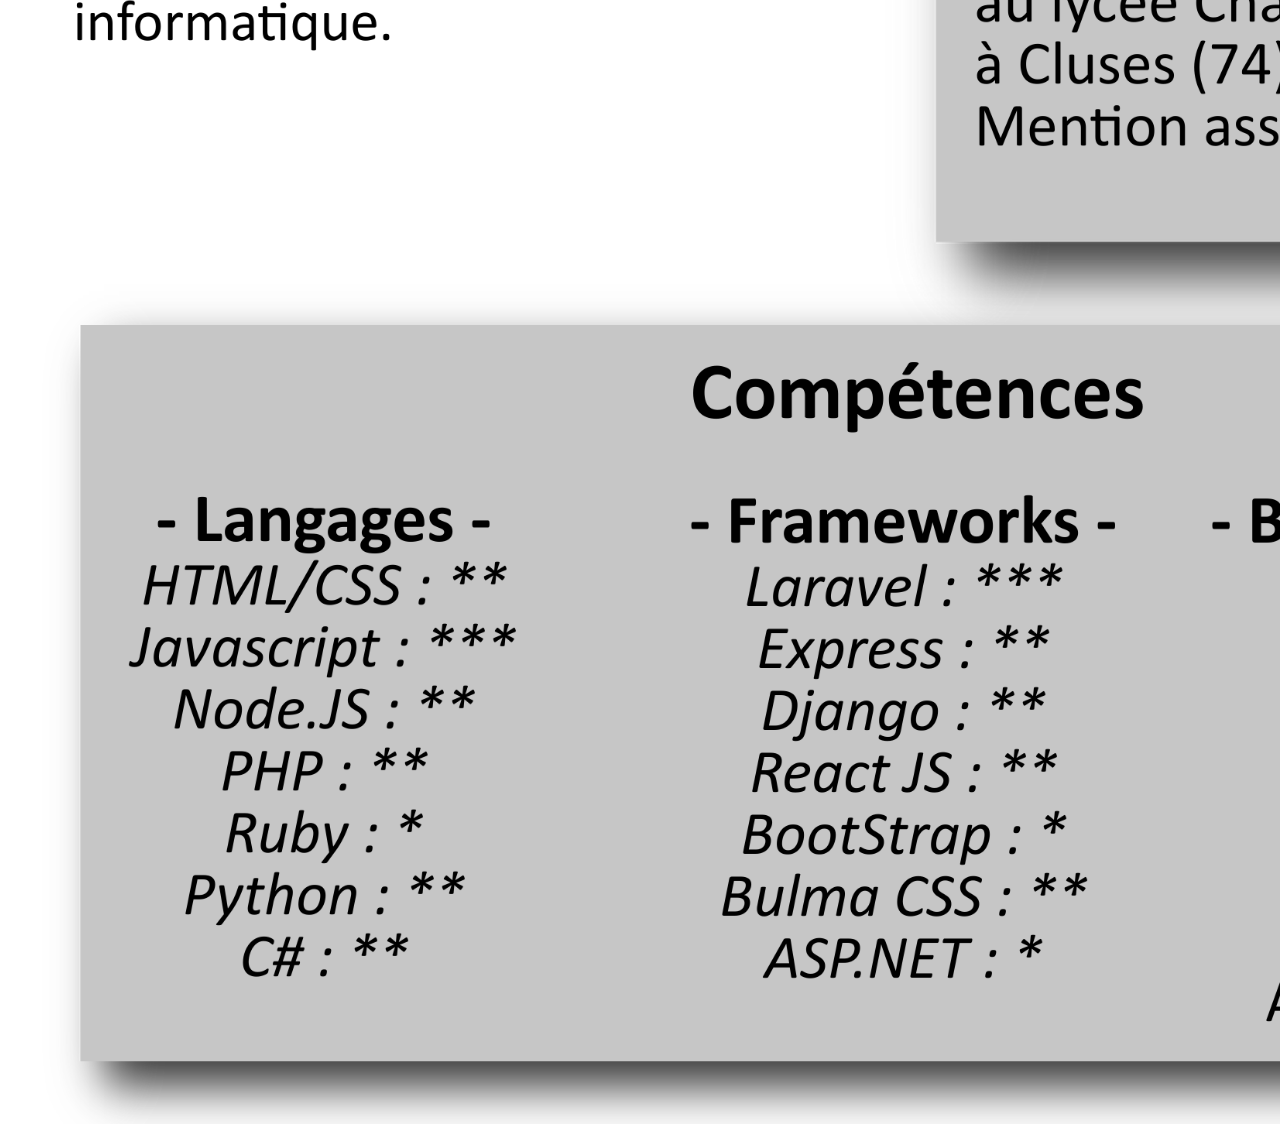
==== commit ecf0d287: "nouveau CV" ====
--- a/index.html
+++ b/index.html
@@ -1,5 +1,5 @@
 <!DOCTYPE html>
-<html lang="en">
+<html lang="fr">
 
 <head>
 
@@ -8,353 +8,11 @@
   <meta name="description" content="">
   <meta name="author" content="">
 
-  <title>Resume - Start Bootstrap Theme</title>
-
-  <!-- Bootstrap core CSS -->
-  <link href="vendor/bootstrap/css/bootstrap.min.css" rel="stylesheet">
-
-  <!-- Custom fonts for this template -->
-  <link href="https://fonts.googleapis.com/css?family=Saira+Extra+Condensed:100,200,300,400,500,600,700,800,900" rel="stylesheet">
-  <link href="https://fonts.googleapis.com/css?family=Open+Sans:300,300i,400,400i,600,600i,700,700i,800,800i" rel="stylesheet">
-  <link href="vendor/font-awesome/css/font-awesome.min.css" rel="stylesheet">
-  <link rel="stylesheet" type="text/css" href="fullPage/jquery.fullPage.css" />
-  <link rel="stylesheet" href="css/animate.css">
-  <link href="vendor/devicons/css/devicons.min.css" rel="stylesheet">
-  <link href="vendor/simple-line-icons/css/simple-line-icons.css" rel="stylesheet">
-
-  <!-- Custom styles for this template -->
-  <link href="css/resume.min.css" rel="stylesheet">
-  <link href="css/style.css" rel="stylesheet">
+  <title>Mon CV</title>
 
 </head>
 
 <body>
-
-  <!-- Navigation -->
-  <nav class="navbar navbar-expand-lg navbar-light fixed-top" id="mainNav">
-    <div class="container">
-      <span class="d-none d-lg-block">
-        <img class="img-fluid img-profile rounded-circle mx-auto mb-2 Tronche" src="img/imgmoa.jpg" alt="">
-      </span>
-      <button class="navbar-toggler navbar-toggler-right" type="button" data-toggle="collapse" data-target="#navbarResponsive" aria-controls="navbarResponsive" aria-expanded="false" aria-label="Toggle navigation">
-        Menu
-        <i class="fa fa-bars"></i>
-      </button>
-      <div class="collapse navbar-collapse" id="navbarResponsive">
-        <ul class="navbar-nav ml-auto">
-          <li class="nav-item">
-            <a class="nav-link" href="index.html">Home</a>
-          </li>
-          <li class="nav-item">
-            <a class="nav-link" href="about.html">About</a>
-          </li>
-          <li class="nav-item">
-            <a class="nav-link" href="post.html">Sample Post</a>
-          </li>
-          <li class="nav-item">
-            <a class="nav-link" href="contact.html">Contact</a>
-          </li>
-        </ul>
-      </div>
-    </div>
-  </nav>
-
-  <div class="container-fluid p-0">
-    <div id="fullpage">
-      <div class="" style="margin-top: 7%">
-        <section class="section resume-section p-3 p-lg-5 d-flex d-column" id="about">
-          <div class="my-auto">
-            <h1 class="mb-0">Arnould<br>
-              <span class="text-primary">Valentin</span>
-            </h1>
-            <br>
-            <div class="subheading mb-5 TextHeadoom">3542 Berry Street · Cheyenne Wells, CO 80810 · (317) 585-8468 ·
-              <a href="mailto:name@email.com">name@email.com</a>
-            </div>
-            <p class="mb-5 TextHeadoom">I am experienced in leveraging agile frameworks to provide a robust synopsis for high level overviews. Iterative approaches to corporate strategy foster collaborative thinking to further the overall value proposition.</p>
-            <ul class="list-inline list-social-icons mb-0">
-              <li class="list-inline-item">
-                <a href="#">
-                  <span class="fa-stack fa-lg">
-                    <i class="fa fa-circle fa-stack-2x"></i>
-                    <i class="fa fa-facebook fa-stack-1x fa-inverse"></i>
-                  </span>
-                </a>
-              </li>
-              <li class="list-inline-item">
-                <a href="#">
-                  <span class="fa-stack fa-lg">
-                    <i class="fa fa-circle fa-stack-2x"></i>
-                    <i class="fa fa-twitter fa-stack-1x fa-inverse"></i>
-                  </span>
-                </a>
-              </li>
-              <li class="list-inline-item">
-                <a href="#">
-                  <span class="fa-stack fa-lg">
-                    <i class="fa fa-circle fa-stack-2x"></i>
-                    <i class="fa fa-linkedin fa-stack-1x fa-inverse"></i>
-                  </span>
-                </a>
-              </li>
-              <li class="list-inline-item">
-                <a href="#">
-                  <span class="fa-stack fa-lg">
-                    <i class="fa fa-circle fa-stack-2x"></i>
-                    <i class="fa fa-github fa-stack-1x fa-inverse"></i>
-                  </span>
-                </a>
-              </li>
-            </ul>
-          </div>
-        </section>
-
-        <section class="section resume-section p-3 p-lg-5 d-flex flex-column" id="experience">
-          <div class="my-auto">
-            <h2 class="mb-5">Experience</h2>
-
-          </div>
-
-        </section>
-
-        <section class="section resume-section p-3 p-lg-5 d-flex flex-column" id="education">
-          <div class="my-auto">
-            <h2 class="mb-5">Education</h2>
-
-            <div class="resume-item d-flex flex-column flex-md-row mb-5">
-              <div class="resume-content mr-auto">
-                <h3 class="mb-0">University of Colorado Boulder</h3>
-                <div class="subheading mb-3">Bachelor of Science</div>
-                <div>Computer Science - Web Development Track</div>
-                <p>GPA: 3.23</p>
-              </div>
-              <div class="resume-date text-md-right">
-                <span class="text-primary">August 2006 - May 2010</span>
-              </div>
-            </div>
-
-            <div class="resume-item d-flex flex-column flex-md-row">
-              <div class="resume-content mr-auto">
-                <h3 class="mb-0">James Buchanan High School</h3>
-                <div class="subheading mb-3">Technology Magnet Program</div>
-                <p>GPA: 3.56</p>
-              </div>
-              <div class="resume-date text-md-right">
-                <span class="text-primary">August 2002 - May 2006</span>
-              </div>
-            </div>
-
-          </div>
-        </section>
-
-        <section class="section resume-section p-3 p-lg-5 d-flex flex-column" id="skills">
-          <div class="my-auto">
-            <h2 class="mb-5">Skills</h2>
-
-            <div class="subheading mb-3">Programming Languages &amp; Tools</div>
-            <ul class="list-inline list-icons">
-              <li class="list-inline-item">
-                <i class="devicons devicons-html5"></i>
-              </li>
-              <li class="list-inline-item">
-                <i class="devicons devicons-css3"></i>
-              </li>
-              <li class="list-inline-item">
-                <i class="devicons devicons-javascript"></i>
-              </li>
-              <li class="list-inline-item">
-                <i class="devicons devicons-jquery"></i>
-              </li>
-              <li class="list-inline-item">
-                <i class="devicons devicons-sass"></i>
-              </li>
-              <li class="list-inline-item">
-                <i class="devicons devicons-less"></i>
-              </li>
-              <li class="list-inline-item">
-                <i class="devicons devicons-bootstrap"></i>
-              </li>
-              <li class="list-inline-item">
-                <i class="devicons devicons-wordpress"></i>
-              </li>
-              <li class="list-inline-item">
-                <i class="devicons devicons-grunt"></i>
-              </li>
-              <li class="list-inline-item">
-                <i class="devicons devicons-gulp"></i>
-              </li>
-              <li class="list-inline-item">
-                <i class="devicons devicons-npm"></i>
-              </li>
-            </ul>
-
-            <div class="subheading mb-3">Workflow</div>
-            <ul class="fa-ul mb-0">
-              <li>
-                <i class="fa-li fa fa-check"></i>
-                Mobile-First, Responsive Design
-              </li>
-              <li>
-                <i class="fa-li fa fa-check"></i>
-                Cross Browser Testing &amp; Debugging
-              </li>
-              <li>
-                <i class="fa-li fa fa-check"></i>
-                Cross Functional Teams
-              </li>
-              <li>
-                <i class="fa-li fa fa-check"></i>
-                Agile Development &amp; Scrum
-              </li>
-            </ul>
-          </div>
-        </section>
-
-        <section class="section resume-section p-3 p-lg-5 d-flex flex-column" id="interests">
-          <div class="my-auto">
-            <h2 class="mb-5">Interests</h2>
-            <p>Apart from being a web developer, I enjoy most of my time being outdoors. In the winter, I am an avid skiier and novice ice climber. During the warmer months here in Colorado, I enjoy mountain biking, free climbing, and kayaking.</p>
-            <p class="mb-0">When forced indoors, I follow a number of sci-fi and fantasy genre movies and television shows, I am an aspiring chef, and I spend a large amount of my free time exploring the latest technolgy advancements in the front-end web development world.</p>
-          </div>
-        </section>
-
-        <section class="section resume-section p-3 p-lg-5 d-flex flex-column" id="awards">
-          <div class="my-auto">
-            <h2 class="mb-5">Awards &amp; Certifications</h2>
-            <ul class="fa-ul mb-0">
-              <li>
-                <i class="fa-li fa fa-trophy text-warning"></i>
-                Google Analytics Certified Developer
-              </li>
-              <li>
-                <i class="fa-li fa fa-trophy text-warning"></i>
-                Mobile Web Specialist - Google Certification
-              </li>
-              <li>
-                <i class="fa-li fa fa-trophy text-warning"></i>
-                1<sup>st</sup>
-                Place - University of Colorado Boulder - Emerging Tech Competition 2009
-              </li>
-              <li>
-                <i class="fa-li fa fa-trophy text-warning"></i>
-                1<sup>st</sup>
-                Place - University of Colorado Boulder - Adobe Creative Jam 2008 (UI Design Category)
-              </li>
-              <li>
-                <i class="fa-li fa fa-trophy text-warning"></i>
-                2<sup>nd</sup>
-                Place - University of Colorado Boulder - Emerging Tech Competition 2008
-              </li>
-              <li>
-                <li>
-                  <i class="fa-li fa fa-trophy text-warning"></i>
-                  1<sup>st</sup>
-                  Place - James Buchanan High School - Hackathon 2006
-                </li>
-                <li>
-                  <i class="fa-li fa fa-trophy text-warning"></i>
-                  3<sup>rd</sup>
-                  Place - James Buchanan High School - Hackathon 2005
-                </li>
-              </ul>
-            </div>
-          </section>
-      </div>
-    </div>
-
-    </div>
-
-    <!-- Bootstrap core JavaScript -->
-    <!--<script src="vendor/jquery/jquery.min.js"></script>-->
-    <script src="https://code.jquery.com/jquery-3.2.1.js"
-    integrity="sha256-DZAnKJ/6XZ9si04Hgrsxu/8s717jcIzLy3oi35EouyE="
-    crossorigin="anonymous"></script>
-    <script src="vendor/bootstrap/js/bootstrap.bundle.min.js"></script>
-
-    <!-- Plugin JavaScript -->
-    <script src="vendor/jquery-easing/jquery.easing.min.js"></script>
-    <script type="text/javascript" src="fullPage/vendors/scrolloverflow.min.js"></script>
-    <script type="text/javascript" src="fullPage/jquery.fullPage.js"></script>
-    <!-- Custom scripts for this template -->
-    <script src="js/resume.min.js"></script>
-
-    <script>
-    $(document).ready(function() {
-      $('#fullpage').fullpage({
-    		//Navigation
-    		menu: '#menu',
-    		lockAnchors: false,
-    		anchors:['firstPage', 'secondPage'],
-    		navigation: false,
-    		navigationPosition: 'right',
-    		navigationTooltips: ['firstSlide', 'secondSlide'],
-    		showActiveTooltip: false,
-    		slidesNavigation: false,
-    		slidesNavPosition: 'bottom',
-
-    		//Scrolling
-    		css3: true,
-    		scrollingSpeed: 700,
-    		autoScrolling: true,
-    		fitToSection: true,
-    		fitToSectionDelay: 1000,
-    		scrollBar: false,
-    		easing: 'easeOutExpo',
-    		easingcss3: 'ease',
-    		loopBottom: false,
-    		loopTop: false,
-    		loopHorizontal: true,
-    		continuousVertical: false,
-    		continuousHorizontal: false,
-    		scrollHorizontally: false,
-    		interlockedSlides: false,
-    		dragAndMove: false,
-    		offsetSections: false,
-    		resetSliders: false,
-    		fadingEffect: true,
-    		normalScrollElements: '#element1, .element2',
-    		scrollOverflow: false,
-    		scrollOverflowReset: true,
-    		scrollOverflowOptions: null,
-    		touchSensitivity: 15,
-    		normalScrollElementTouchThreshold: 5,
-    		bigSectionsDestination: null,
-
-    		//Accessibility
-    		keyboardScrolling: true,
-    		animateAnchor: true,
-    		recordHistory: true,
-
-    		//Design
-    		controlArrows: true,
-    		verticalCentered: true,
-    		//sectionsColor : ['#ccc', '#fff'],
-    		paddingTop: '3em',
-    		paddingBottom: '10px',
-    		fixedElements: '.navbar, #header, .footer',
-    		responsiveWidth: 0,
-    		responsiveHeight: 0,
-    		responsiveSlides: false,
-    		parallax: false,
-    		parallaxOptions: {type: 'reveal', percentage: 62, property: 'translate'},
-
-    		//Custom selectors
-    		sectionSelector: '.section',
-    		slideSelector: '.slide',
-
-    		lazyLoading: true,
-
-    		//events
-    		onLeave: function(index, nextIndex, direction){},
-    		afterLoad: function(anchorLink, index){},
-    		afterRender: function(){},
-    		afterResize: function(){},
-    		afterResponsive: function(isResponsive){},
-    		afterSlideLoad: function(anchorLink, index, slideAnchor, slideIndex){},
-    		onSlideLeave: function(anchorLink, index, slideIndex, direction, nextSlideIndex){}
-    	});
-    });
-    </script>
-
+  <img src="./monCV.png" alt="Mon CV" width="1920" height="">
 </body>
 </html>
